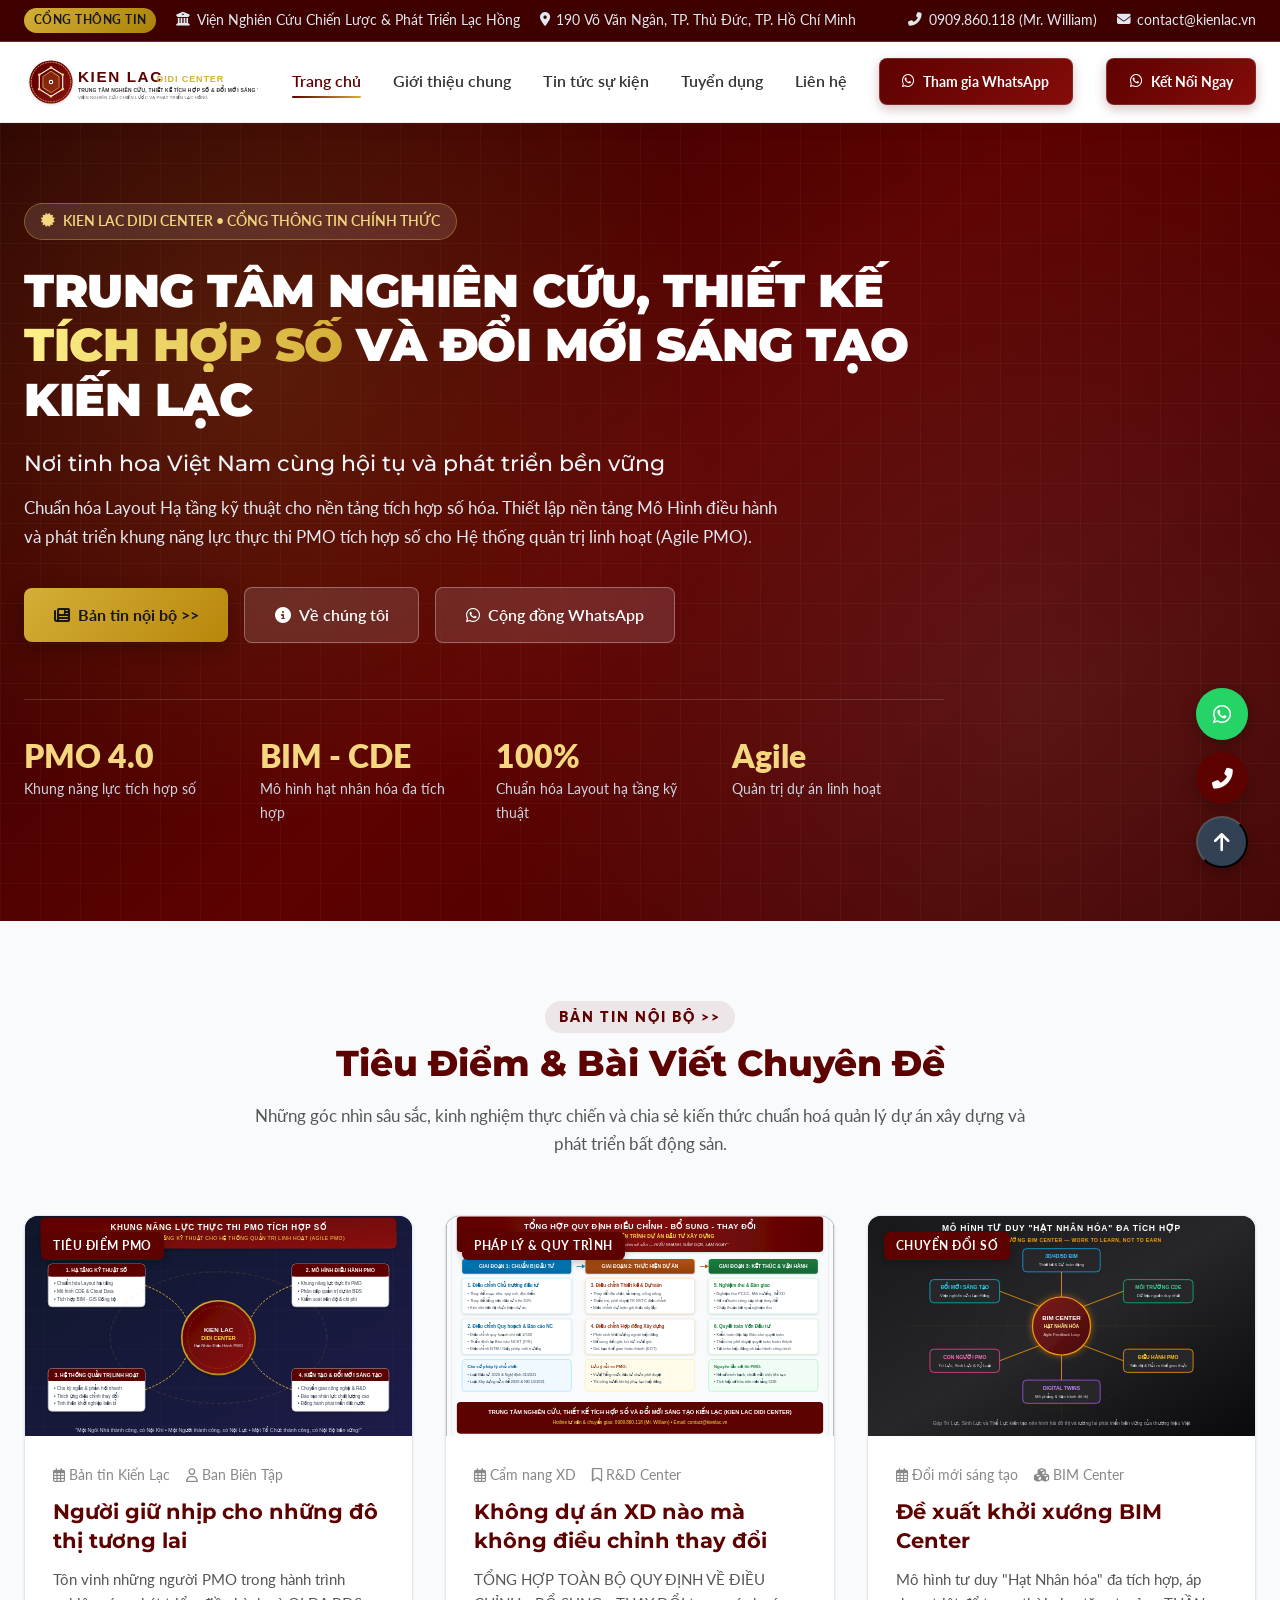
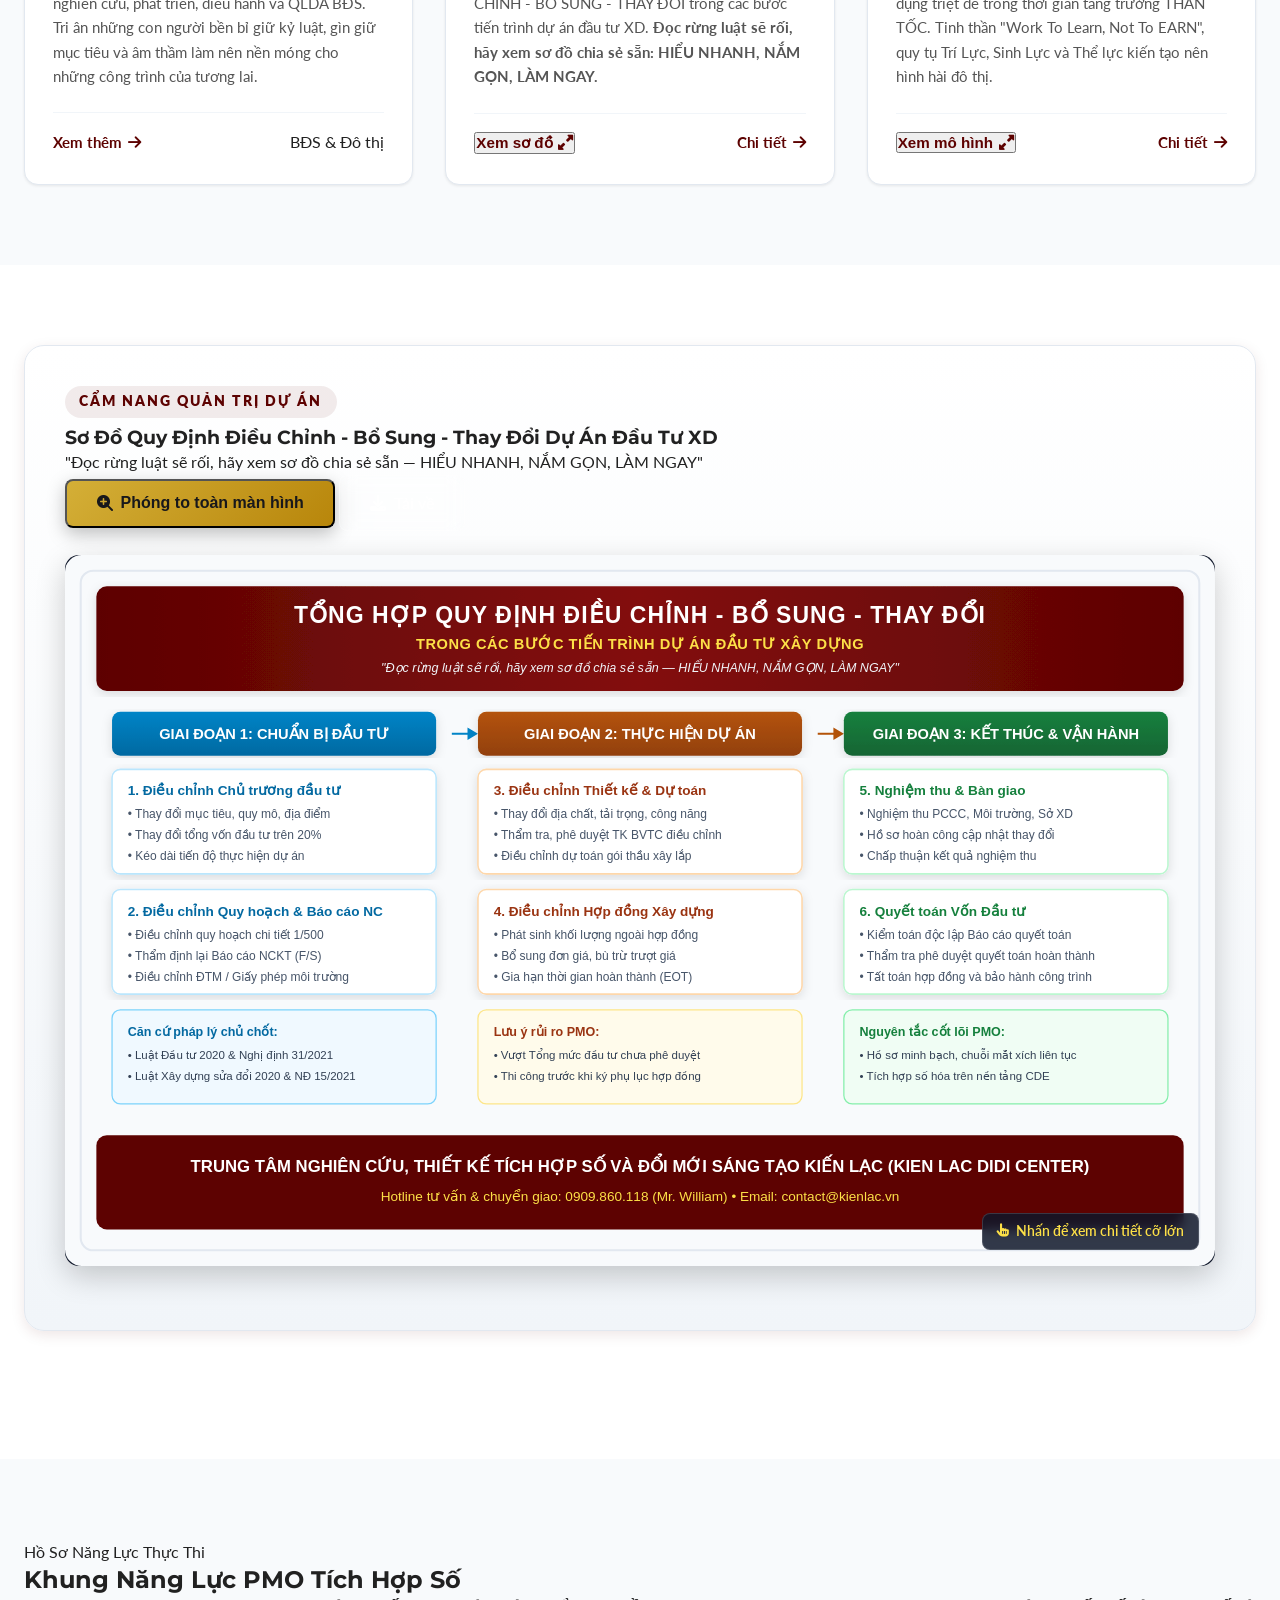
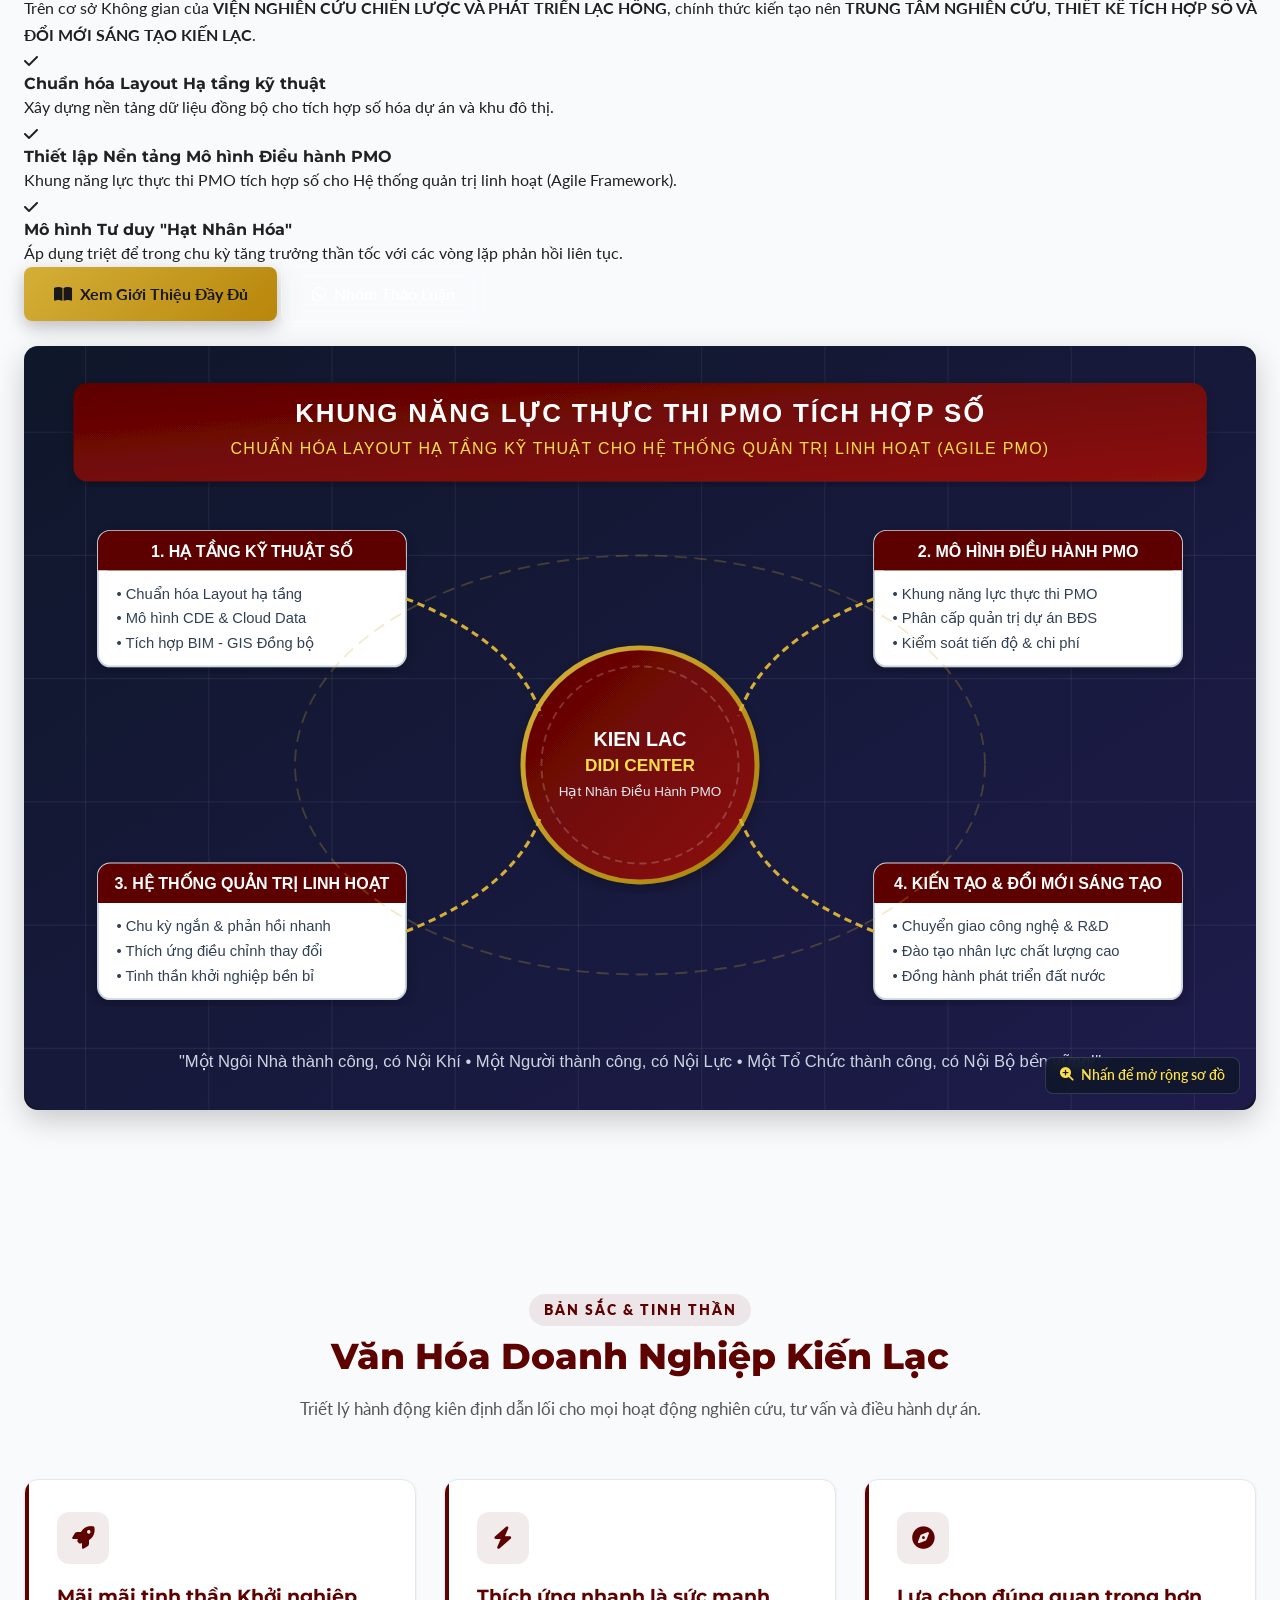
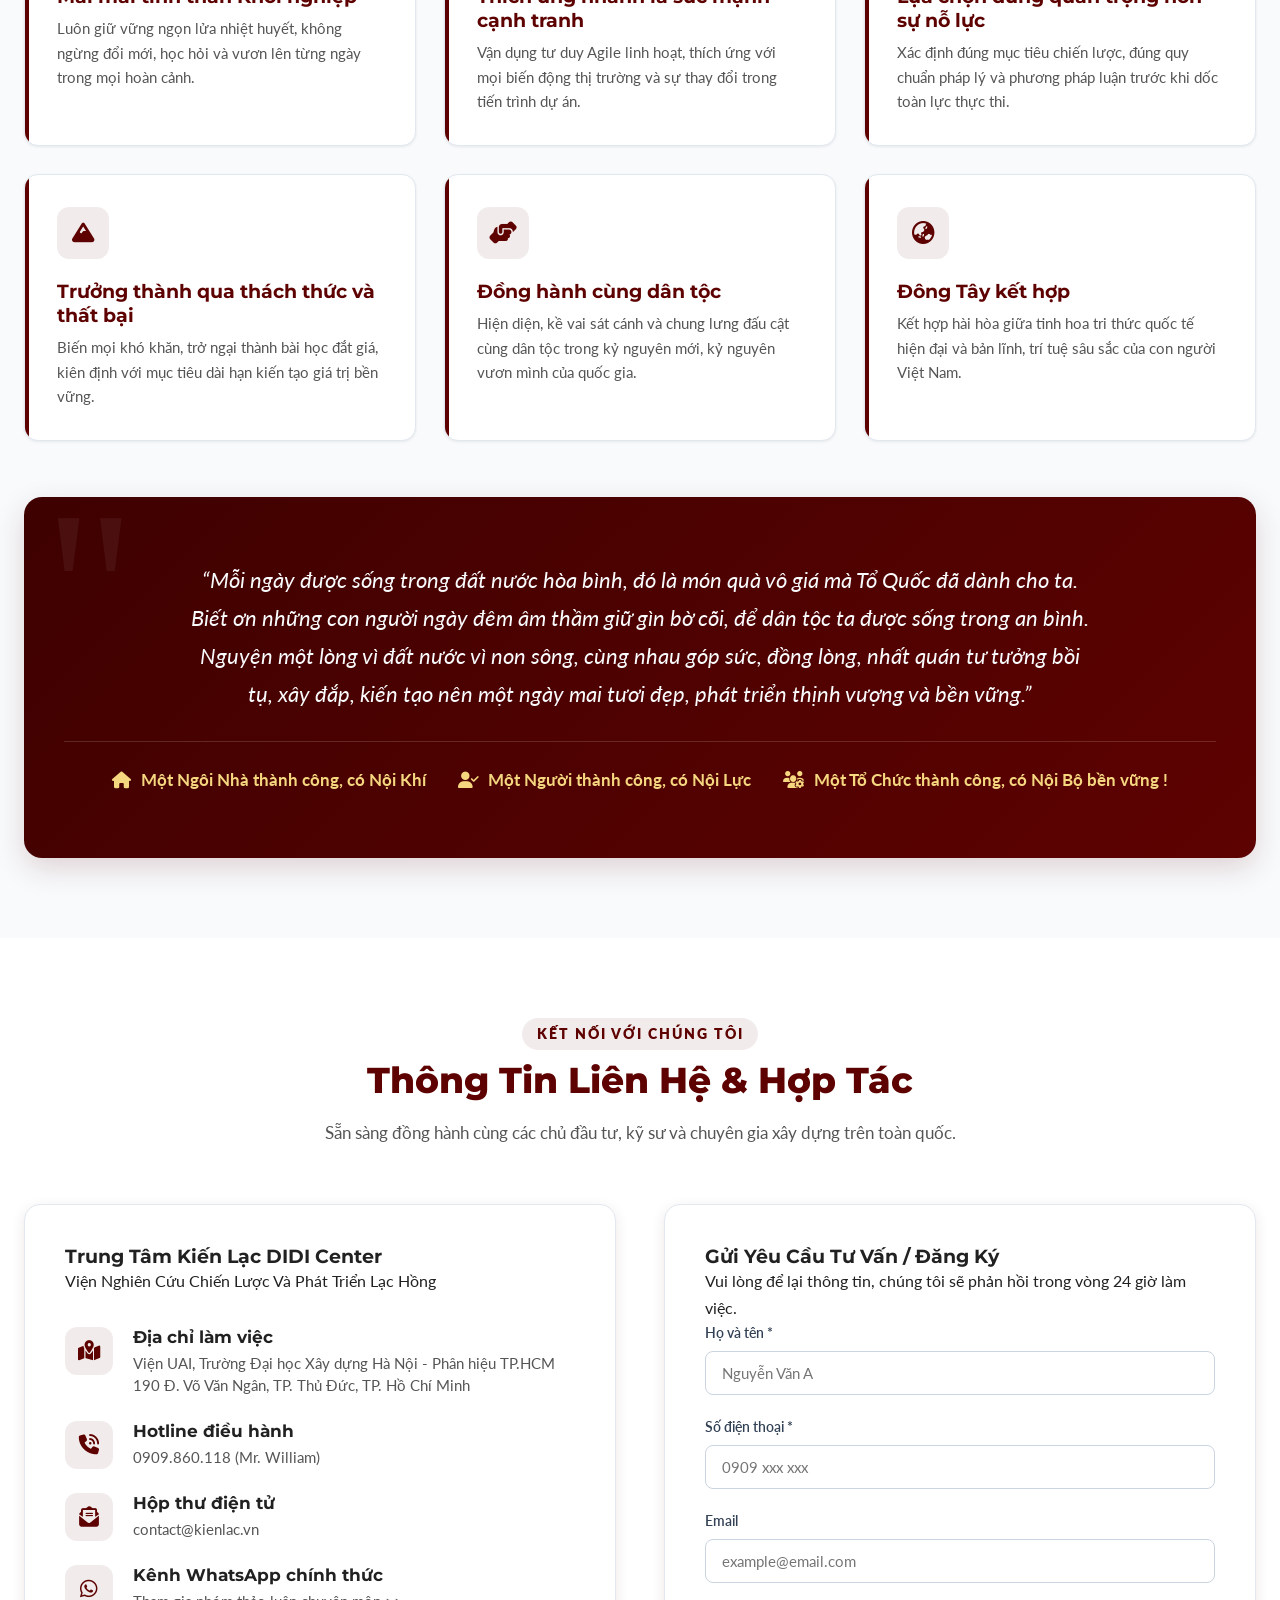
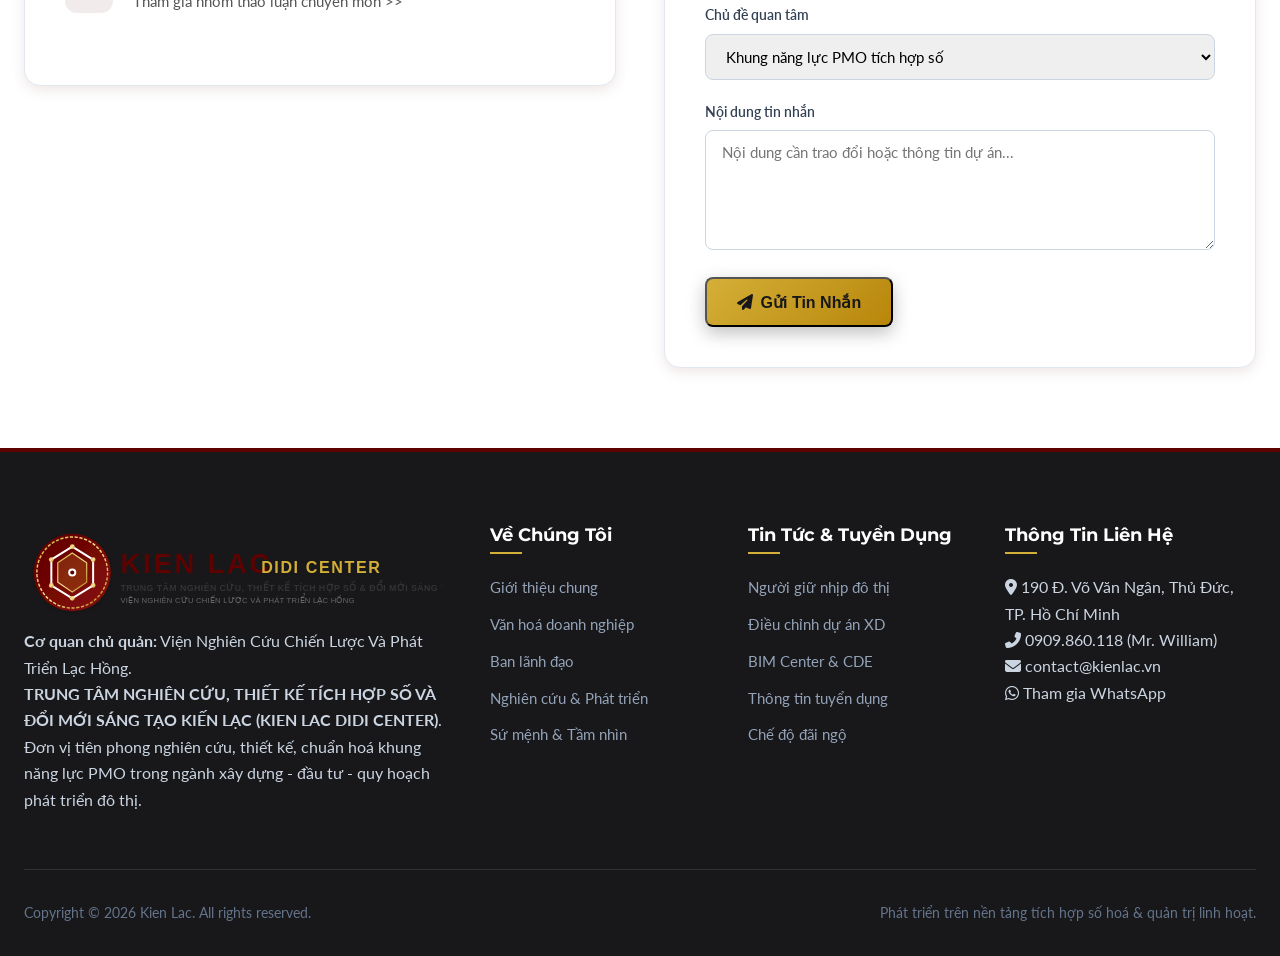
==== index.html @ 43e7f6af "1" ====
<!DOCTYPE html>
<html lang="vi">
<head>
  <meta charset="UTF-8">
  <meta name="viewport" content="width=device-width, initial-scale=1.0">
  <title>KIEN LAC DIDI CENTER | Trung Tâm Nghiên Cứu, Thiết Kế Tích Hợp Số và Đổi Mới Sáng Tạo Kiến Lạc</title>
  <meta name="description" content="Trung tâm nghiên cứu, thiết kế, chuẩn hoá khung năng lực PMO trong ngành xây dựng - đầu tư - quy hoạch phát triển đô thị. Viện nghiên cứu chiến lược và phát triển Lạc Hồng.">
  <meta name="keywords" content="Kiến Lạc, DIDI Center, Lạc Hồng, PMO, Tích hợp số, BIM Center, Quản lý dự án xây dựng, Bất động sản">
  <meta property="og:title" content="KIEN LAC DIDI CENTER - Nơi tinh hoa Việt Nam cùng hội tụ và phát triển bền vững">
  <meta property="og:description" content="Chuẩn hóa Layout Hạ tầng kỹ thuật cho nền tảng tích hợp số hóa - Thiết lập nền tảng Mô Hình điều hành và phát triển khung năng lực thực thi PMO tích hợp số cho Hệ thống quản trị linh hoạt">
  <meta property="og:type" content="website">
  <meta property="og:url" content="https://web.kienlac.vn/">

  <!-- Favicon -->
  <link rel="icon" type="image/svg+xml" href="assets/svg/logo.svg">

  <!-- Tailwind CSS & FontAwesome -->
  <script src="https://cdn.tailwindcss.com"></script>
  <link rel="stylesheet" href="https://cdnjs.cloudflare.com/ajax/libs/font-awesome/6.5.1/css/all.min.css">
  
  <!-- Custom Stylesheet -->
  <link rel="stylesheet" href="css/style.css">
</head>
<body>

  <!-- Top Announcement Bar -->
  <div class="top-bar">
    <div class="container top-bar-inner">
      <div class="top-bar-info">
        <span class="top-bar-badge">Cổng thông tin</span>
        <span class="top-bar-item">
          <i class="fas fa-university text-yellow-400"></i>
          Viện Nghiên Cứu Chiến Lược &amp; Phát Triển Lạc Hồng
        </span>
        <span class="top-bar-item hidden md:inline-flex">
          <i class="fas fa-map-marker-alt text-yellow-400"></i>
          190 Võ Văn Ngân, TP. Thủ Đức, TP. Hồ Chí Minh
        </span>
      </div>
      <div class="top-bar-info">
        <a href="tel:0909860118" class="top-bar-item font-semibold hover:text-yellow-300">
          <i class="fas fa-phone-alt text-yellow-400"></i>
          0909.860.118 (Mr. William)
        </a>
        <a href="mailto:contact@kienlac.vn" class="top-bar-item hover:text-yellow-300">
          <i class="fas fa-envelope text-yellow-400"></i>
          contact@kienlac.vn
        </a>
      </div>
    </div>
  </div>

  <!-- Header / Navigation -->
  <header class="site-header">
    <div class="container header-inner">
      <a href="index.html" class="site-brand">
        <img src="assets/svg/logo.svg" alt="Kiến Lạc DIDI Center Logo">
      </a>

      <!-- Desktop Nav -->
      <nav>
        <ul class="nav-menu" id="navMenu">
          <li><a href="index.html" class="nav-link active">Trang chủ</a></li>
          <li><a href="gioi-thieu.html" class="nav-link">Giới thiệu chung</a></li>
          <li><a href="tin-tuc.html" class="nav-link">Tin tức sự kiện</a></li>
          <li><a href="tuyen-dung.html" class="nav-link">Tuyển dụng</a></li>
          <li><a href="lien-he.html" class="nav-link">Liên hệ</a></li>
          <li class="md:hidden mt-4">
            <a href="https://chat.whatsapp.com/ERHY3osLlYR9xsZAFGWEO5" target="_blank" class="btn-contact w-full justify-center">
              <i class="fab fa-whatsapp text-lg"></i> Tham gia WhatsApp
            </a>
          </li>
        </ul>
      </nav>

      <div class="header-actions">
        <a href="https://chat.whatsapp.com/ERHY3osLlYR9xsZAFGWEO5" target="_blank" class="btn-contact">
          <i class="fab fa-whatsapp text-lg"></i> Kết Nối Ngay
        </a>
        <button class="mobile-toggle" id="mobileToggle" aria-label="Mở menu">
          <i class="fas fa-bars"></i>
        </button>
      </div>
    </div>
  </header>

  <!-- Hero Section -->
  <section class="hero-section">
    <div class="hero-pattern"></div>
    <div class="container">
      <div class="hero-content">
        <div class="hero-badge">
          <i class="fas fa-certificate text-yellow-400"></i>
          KIEN LAC DIDI CENTER • CỔNG THÔNG TIN CHÍNH THỨC
        </div>
        
        <h1 class="hero-title">
          TRUNG TÂM NGHIÊN CỨU, THIẾT KẾ <span>TÍCH HỢP SỐ</span> VÀ ĐỔI MỚI SÁNG TẠO KIẾN LẠC
        </h1>
        
        <h2 class="hero-subtitle">
          Nơi tinh hoa Việt Nam cùng hội tụ và phát triển bền vững
        </h2>

        <p class="hero-desc">
          Chuẩn hóa Layout Hạ tầng kỹ thuật cho nền tảng tích hợp số hóa. Thiết lập nền tảng Mô Hình điều hành và phát triển khung năng lực thực thi PMO tích hợp số cho Hệ thống quản trị linh hoạt (Agile PMO).
        </p>

        <div class="hero-actions">
          <a href="#ban-tin-noi-bo" class="btn-primary">
            <i class="fas fa-newspaper"></i> Bản tin nội bộ >>
          </a>
          <a href="gioi-thieu.html" class="btn-secondary">
            <i class="fas fa-info-circle"></i> Về chúng tôi
          </a>
          <a href="https://chat.whatsapp.com/ERHY3osLlYR9xsZAFGWEO5" target="_blank" class="btn-secondary bg-green-700 hover:bg-green-600 border-none">
            <i class="fab fa-whatsapp"></i> Cộng đồng WhatsApp
          </a>
        </div>

        <!-- Key Metrics -->
        <div class="hero-stats">
          <div class="stat-item">
            <span class="stat-number">PMO 4.0</span>
            <span class="stat-label">Khung năng lực tích hợp số</span>
          </div>
          <div class="stat-item">
            <span class="stat-number">BIM - CDE</span>
            <span class="stat-label">Mô hình hạt nhân hóa đa tích hợp</span>
          </div>
          <div class="stat-item">
            <span class="stat-number">100%</span>
            <span class="stat-label">Chuẩn hóa Layout hạ tầng kỹ thuật</span>
          </div>
          <div class="stat-item">
            <span class="stat-number">Agile</span>
            <span class="stat-label">Quản trị dự án linh hoạt</span>
          </div>
        </div>
      </div>
    </div>
  </section>

  <!-- Section: Bản tin nội bộ & Tiêu điểm -->
  <section class="section" id="ban-tin-noi-bo">
    <div class="container">
      <div class="section-header">
        <span class="section-badge">Bản tin nội bộ &gt;&gt;</span>
        <h2 class="section-title">Tiêu Điểm &amp; Bài Viết Chuyên Đề</h2>
        <p class="section-desc">
          Những góc nhìn sâu sắc, kinh nghiệm thực chiến và chia sẻ kiến thức chuẩn hoá quản lý dự án xây dựng và phát triển bất động sản.
        </p>
      </div>

      <div class="news-grid">
        <!-- Article 1: Người giữ nhịp -->
        <article class="news-card">
          <div class="news-card-media">
            <img src="assets/svg/pmo-diagram.svg" alt="Người giữ nhịp cho những đô thị tương lai">
            <span class="news-tag">Tiêu điểm PMO</span>
          </div>
          <div class="news-card-body">
            <div class="news-card-meta">
              <span><i class="far fa-calendar-alt mr-1"></i> Bản tin Kiến Lạc</span>
              <span><i class="far fa-user mr-1"></i> Ban Biên Tập</span>
            </div>
            <h3 class="news-card-title">
              <a href="tin-tuc.html#nguoi-giu-nhip">Người giữ nhịp cho những đô thị tương lai</a>
            </h3>
            <p class="news-card-text">
              Tôn vinh những người PMO trong hành trình nghiên cứu, phát triển, điều hành và QLDA BĐS. Tri ân những con người bền bỉ giữ kỷ luật, gìn giữ mục tiêu và âm thầm làm nên nền móng cho những công trình của tương lai.
            </p>
            <div class="news-card-footer">
              <a href="tin-tuc.html#nguoi-giu-nhip" class="card-link">
                Xem thêm <i class="fas fa-arrow-right"></i>
              </a>
              <span class="text-xs text-gray-500 font-medium">BĐS &amp; Đô thị</span>
            </div>
          </div>
        </article>

        <!-- Article 2: Không dự án XD nào mà không điều chỉnh thay đổi -->
        <article class="news-card">
          <div class="news-card-media">
            <img src="assets/svg/quy-trinh-dieu-chinh.svg" alt="Tổng hợp quy định về điều chỉnh dự án XD">
            <span class="news-tag bg-amber-700">Pháp lý &amp; Quy trình</span>
          </div>
          <div class="news-card-body">
            <div class="news-card-meta">
              <span><i class="far fa-calendar-alt mr-1"></i> Cẩm nang XD</span>
              <span><i class="far fa-bookmark mr-1"></i> R&amp;D Center</span>
            </div>
            <h3 class="news-card-title">
              <a href="tin-tuc.html#dieu-chinh-du-an">Không dự án XD nào mà không điều chỉnh thay đổi</a>
            </h3>
            <p class="news-card-text">
              TỔNG HỢP TOÀN BỘ QUY ĐỊNH VỀ ĐIỀU CHỈNH - BỔ SUNG - THAY ĐỔI trong các bước tiến trình dự án đầu tư XD. <strong>Đọc rừng luật sẽ rối, hãy xem sơ đồ chia sẻ sẵn: HIỂU NHANH, NẮM GỌN, LÀM NGAY.</strong>
            </p>
            <div class="news-card-footer">
              <button onclick="openModal('assets/svg/quy-trinh-dieu-chinh.svg', 'Sơ đồ Quy định Điều chỉnh - Bổ sung - Thay đổi Dự án XD')" class="card-link border-none bg-transparent cursor-pointer">
                Xem sơ đồ <i class="fas fa-expand-alt"></i>
              </button>
              <a href="tin-tuc.html#dieu-chinh-du-an" class="card-link">Chi tiết <i class="fas fa-arrow-right"></i></a>
            </div>
          </div>
        </article>

        <!-- Article 3: BIM Center & Agile -->
        <article class="news-card">
          <div class="news-card-media">
            <img src="assets/svg/bim-center.svg" alt="Đề xuất khởi xướng BIM Center">
            <span class="news-tag bg-blue-800">Chuyển đổi số</span>
          </div>
          <div class="news-card-body">
            <div class="news-card-meta">
              <span><i class="far fa-calendar-alt mr-1"></i> Đổi mới sáng tạo</span>
              <span><i class="fas fa-cubes mr-1"></i> BIM Center</span>
            </div>
            <h3 class="news-card-title">
              <a href="tin-tuc.html#bim-center">Đề xuất khởi xướng BIM Center</a>
            </h3>
            <p class="news-card-text">
              Mô hình tư duy "Hạt Nhân hóa" đa tích hợp, áp dụng triệt để trong thời gian tăng trưởng THẦN TỐC. Tinh thần "Work To Learn, Not To EARN", quy tụ Trí Lực, Sinh Lực và Thể lực kiến tạo nên hình hài đô thị.
            </p>
            <div class="news-card-footer">
              <button onclick="openModal('assets/svg/bim-center.svg', 'Mô hình tư duy Hạt Nhân Hóa - BIM Center')" class="card-link border-none bg-transparent cursor-pointer">
                Xem mô hình <i class="fas fa-expand-alt"></i>
              </button>
              <a href="tin-tuc.html#bim-center" class="card-link">Chi tiết <i class="fas fa-arrow-right"></i></a>
            </div>
          </div>
        </article>
      </div>
    </div>
  </section>

  <!-- Section: Sơ đồ Pháp lý & Quy trình Điều chỉnh Dự án (Spotlight) -->
  <section class="section section-alt">
    <div class="container">
      <div class="diagram-spotlight">
        <div class="flex flex-col md:flex-row justify-between items-start md:items-center gap-4 mb-6">
          <div>
            <span class="section-badge">Cẩm Nang Quản Trị Dự Án</span>
            <h3 class="text-2xl md:text-3xl font-extrabold text-[#5d0201]">
              Sơ Đồ Quy Định Điều Chỉnh - Bổ Sung - Thay Đổi Dự Án Đầu Tư XD
            </h3>
            <p class="text-gray-600 mt-1">
              "Đọc rừng luật sẽ rối, hãy xem sơ đồ chia sẻ sẵn — HIỂU NHANH, NẮM GỌN, LÀM NGAY"
            </p>
          </div>
          <div class="flex gap-3">
            <button onclick="openModal('assets/svg/quy-trinh-dieu-chinh.svg', 'Sơ đồ Quy định Điều chỉnh - Bổ sung - Thay đổi')" class="btn-primary text-sm py-2 px-4">
              <i class="fas fa-search-plus"></i> Phóng to toàn màn hình
            </button>
            <a href="assets/svg/quy-trinh-dieu-chinh.svg" download="So-Do-Dieu-Chinh-Du-An-Kien-Lac.svg" class="btn-secondary text-sm py-2 px-4 !text-gray-800 !bg-gray-200 hover:!bg-gray-300">
              <i class="fas fa-download"></i> Tải về
            </a>
          </div>
        </div>

        <!-- Interactive Diagram Box -->
        <div class="diagram-wrapper" onclick="openModal('assets/svg/quy-trinh-dieu-chinh.svg', 'Sơ đồ Quy định Điều chỉnh - Bổ sung - Thay đổi')">
          <img src="assets/svg/quy-trinh-dieu-chinh.svg" alt="Sơ đồ điều chỉnh dự án xây dựng">
          <div class="diagram-badge-overlay">
            <i class="fas fa-hand-pointer"></i> Nhấn để xem chi tiết cỡ lớn
          </div>
        </div>
      </div>
    </div>
  </section>

  <!-- Section: Khung Năng Lực PMO & Hồ Sơ Năng Lực -->
  <section class="section bg-slate-900 text-white relative">
    <div class="container">
      <div class="grid grid-cols-1 lg:grid-cols-12 gap-10 items-center">
        <div class="lg:col-span-5">
          <span class="inline-block text-yellow-400 font-bold text-xs uppercase tracking-widest bg-yellow-400/10 px-3 py-1 rounded-full mb-3">
            Hồ Sơ Năng Lực Thực Thi
          </span>
          <h2 class="text-3xl lg:text-4xl font-black text-white leading-tight mb-4">
            Khung Năng Lực PMO Tích Hợp Số
          </h2>
          <p class="text-slate-300 mb-6 text-base leading-relaxed">
            Trên cơ sở Không gian của <strong>VIỆN NGHIÊN CỨU CHIẾN LƯỢC VÀ PHÁT TRIỂN LẠC HỒNG</strong>, chính thức kiến tạo nên <strong>TRUNG TÂM NGHIÊN CỨU, THIẾT KẾ TÍCH HỢP SỐ VÀ ĐỔI MỚI SÁNG TẠO KIẾN LẠC</strong>.
          </p>

          <div class="space-y-4 mb-8">
            <div class="flex items-start gap-3">
              <div class="w-8 h-8 rounded bg-yellow-500/20 text-yellow-400 flex items-center justify-center flex-shrink-0 mt-1">
                <i class="fas fa-check"></i>
              </div>
              <div>
                <h4 class="font-bold text-white text-base">Chuẩn hóa Layout Hạ tầng kỹ thuật</h4>
                <p class="text-slate-400 text-sm">Xây dựng nền tảng dữ liệu đồng bộ cho tích hợp số hóa dự án và khu đô thị.</p>
              </div>
            </div>

            <div class="flex items-start gap-3">
              <div class="w-8 h-8 rounded bg-yellow-500/20 text-yellow-400 flex items-center justify-center flex-shrink-0 mt-1">
                <i class="fas fa-check"></i>
              </div>
              <div>
                <h4 class="font-bold text-white text-base">Thiết lập Nền tảng Mô hình Điều hành PMO</h4>
                <p class="text-slate-400 text-sm">Khung năng lực thực thi PMO tích hợp số cho Hệ thống quản trị linh hoạt (Agile Framework).</p>
              </div>
            </div>

            <div class="flex items-start gap-3">
              <div class="w-8 h-8 rounded bg-yellow-500/20 text-yellow-400 flex items-center justify-center flex-shrink-0 mt-1">
                <i class="fas fa-check"></i>
              </div>
              <div>
                <h4 class="font-bold text-white text-base">Mô hình Tư duy "Hạt Nhân Hóa"</h4>
                <p class="text-slate-400 text-sm">Áp dụng triệt để trong chu kỳ tăng trưởng thần tốc với các vòng lặp phản hồi liên tục.</p>
              </div>
            </div>
          </div>

          <div class="flex flex-wrap gap-4">
            <a href="gioi-thieu.html" class="btn-primary">
              <i class="fas fa-book-open"></i> Xem Giới Thiệu Đầy Đủ
            </a>
            <a href="https://chat.whatsapp.com/ERHY3osLlYR9xsZAFGWEO5" target="_blank" class="btn-secondary !text-white !border-slate-600 hover:!bg-slate-800">
              <i class="fab fa-whatsapp"></i> Nhóm Thảo Luận
            </a>
          </div>
        </div>

        <div class="lg:col-span-7">
          <div class="diagram-wrapper border border-slate-700" onclick="openModal('assets/svg/pmo-diagram.svg', 'Khung Năng Lực PMO Tích Hợp Số')">
            <img src="assets/svg/pmo-diagram.svg" alt="Khung năng lực PMO tích hợp số">
            <div class="diagram-badge-overlay">
              <i class="fas fa-search-plus"></i> Nhấn để mở rộng sơ đồ
            </div>
          </div>
        </div>
      </div>
    </div>
  </section>

  <!-- Section: Văn Hóa Doanh Nghiệp & 6 Giá Trị Cốt Lõi -->
  <section class="section">
    <div class="container">
      <div class="section-header">
        <span class="section-badge">Bản Sắc &amp; Tinh Thần</span>
        <h2 class="section-title">Văn Hóa Doanh Nghiệp Kiến Lạc</h2>
        <p class="section-desc">
          Triết lý hành động kiên định dẫn lối cho mọi hoạt động nghiên cứu, tư vấn và điều hành dự án.
        </p>
      </div>

      <div class="values-grid">
        <div class="value-card">
          <div class="value-icon"><i class="fas fa-rocket"></i></div>
          <h3 class="value-title">Mãi mãi tinh thần Khởi nghiệp</h3>
          <p class="value-desc">Luôn giữ vững ngọn lửa nhiệt huyết, không ngừng đổi mới, học hỏi và vươn lên từng ngày trong mọi hoàn cảnh.</p>
        </div>

        <div class="value-card">
          <div class="value-icon"><i class="fas fa-bolt"></i></div>
          <h3 class="value-title">Thích ứng nhanh là sức mạnh cạnh tranh</h3>
          <p class="value-desc">Vận dụng tư duy Agile linh hoạt, thích ứng với mọi biến động thị trường và sự thay đổi trong tiến trình dự án.</p>
        </div>

        <div class="value-card">
          <div class="value-icon"><i class="fas fa-compass"></i></div>
          <h3 class="value-title">Lựa chọn đúng quan trọng hơn sự nỗ lực</h3>
          <p class="value-desc">Xác định đúng mục tiêu chiến lược, đúng quy chuẩn pháp lý và phương pháp luận trước khi dốc toàn lực thực thi.</p>
        </div>

        <div class="value-card">
          <div class="value-icon"><i class="fas fa-mountain"></i></div>
          <h3 class="value-title">Trưởng thành qua thách thức và thất bại</h3>
          <p class="value-desc">Biến mọi khó khăn, trở ngại thành bài học đắt giá, kiên định với mục tiêu dài hạn kiến tạo giá trị bền vững.</p>
        </div>

        <div class="value-card">
          <div class="value-icon"><i class="fas fa-hands-helping"></i></div>
          <h3 class="value-title">Đồng hành cùng dân tộc</h3>
          <p class="value-desc">Hiện diện, kề vai sát cánh và chung lưng đấu cật cùng dân tộc trong kỷ nguyên mới, kỷ nguyên vươn mình của quốc gia.</p>
        </div>

        <div class="value-card">
          <div class="value-icon"><i class="fas fa-globe-asia"></i></div>
          <h3 class="value-title">Đông Tây kết hợp</h3>
          <p class="value-desc">Kết hợp hài hòa giữa tinh hoa tri thức quốc tế hiện đại và bản lĩnh, trí tuệ sâu sắc của con người Việt Nam.</p>
        </div>
      </div>

      <!-- Philosophy Proverb Banner -->
      <div class="philosophy-banner">
        <p class="philosophy-quote">
          “Mỗi ngày được sống trong đất nước hòa bình, đó là món quà vô giá mà Tổ Quốc đã dành cho ta. Biết ơn những con người ngày đêm âm thầm giữ gìn bờ cõi, để dân tộc ta được sống trong an bình. Nguyện một lòng vì đất nước vì non sông, cùng nhau góp sức, đồng lòng, nhất quán tư tưởng bồi tụ, xây đắp, kiến tạo nên một ngày mai tươi đẹp, phát triển thịnh vượng và bền vững.”
        </p>

        <div class="philosophy-pillars">
          <div class="pillar-item">
            <i class="fas fa-home"></i> Một Ngôi Nhà thành công, có Nội Khí
          </div>
          <div class="pillar-item">
            <i class="fas fa-user-check"></i> Một Người thành công, có Nội Lực
          </div>
          <div class="pillar-item">
            <i class="fas fa-users-cog"></i> Một Tổ Chức thành công, có Nội Bộ bền vững !
          </div>
        </div>
      </div>
    </div>
  </section>

  <!-- Section: Liên Hệ Nhanh -->
  <section class="section section-alt" id="lien-he-nhanh">
    <div class="container">
      <div class="section-header">
        <span class="section-badge">Kết Nối Với Chúng Tôi</span>
        <h2 class="section-title">Thông Tin Liên Hệ &amp; Hợp Tác</h2>
        <p class="section-desc">
          Sẵn sàng đồng hành cùng các chủ đầu tư, kỹ sư và chuyên gia xây dựng trên toàn quốc.
        </p>
      </div>

      <div class="contact-layout">
        <div class="contact-card">
          <h3 class="text-2xl font-bold text-[#5d0201] mb-2">Trung Tâm Kiến Lạc DIDI Center</h3>
          <p class="text-gray-600 mb-6">Viện Nghiên Cứu Chiến Lược Và Phát Triển Lạc Hồng</p>

          <div class="contact-info-list">
            <div class="contact-info-item">
              <div class="contact-info-icon"><i class="fas fa-map-marked-alt"></i></div>
              <div class="contact-info-content">
                <h4>Địa chỉ làm việc</h4>
                <p>Viện UAI, Trường Đại học Xây dựng Hà Nội - Phân hiệu TP.HCM<br>190 Đ. Võ Văn Ngân, TP. Thủ Đức, TP. Hồ Chí Minh</p>
              </div>
            </div>

            <div class="contact-info-item">
              <div class="contact-info-icon"><i class="fas fa-phone-volume"></i></div>
              <div class="contact-info-content">
                <h4>Hotline điều hành</h4>
                <p><a href="tel:0909860118" class="text-[#5d0201] font-bold text-lg hover:underline">0909.860.118</a> (Mr. William)</p>
              </div>
            </div>

            <div class="contact-info-item">
              <div class="contact-info-icon"><i class="fas fa-envelope-open-text"></i></div>
              <div class="contact-info-content">
                <h4>Hộp thư điện tử</h4>
                <p><a href="mailto:contact@kienlac.vn" class="text-[#5d0201] font-bold hover:underline">contact@kienlac.vn</a></p>
              </div>
            </div>

            <div class="contact-info-item">
              <div class="contact-info-icon bg-green-100 text-green-700"><i class="fab fa-whatsapp"></i></div>
              <div class="contact-info-content">
                <h4>Kênh WhatsApp chính thức</h4>
                <p><a href="https://chat.whatsapp.com/ERHY3osLlYR9xsZAFGWEO5" target="_blank" class="text-green-700 font-bold hover:underline">Tham gia nhóm thảo luận chuyên môn &gt;&gt;</a></p>
              </div>
            </div>
          </div>
        </div>

        <!-- Quick Form -->
        <div class="contact-card">
          <h3 class="text-2xl font-bold text-[#5d0201] mb-2">Gửi Yêu Cầu Tư Vấn / Đăng Ký</h3>
          <p class="text-gray-600 mb-6">Vui lòng để lại thông tin, chúng tôi sẽ phản hồi trong vòng 24 giờ làm việc.</p>

          <form id="contactForm">
            <div class="form-group">
              <label class="form-label">Họ và tên *</label>
              <input type="text" class="form-control" placeholder="Nguyễn Văn A" required>
            </div>

            <div class="grid grid-cols-1 md:grid-cols-2 gap-4">
              <div class="form-group">
                <label class="form-label">Số điện thoại *</label>
                <input type="tel" class="form-control" placeholder="0909 xxx xxx" required>
              </div>
              <div class="form-group">
                <label class="form-label">Email</label>
                <input type="email" class="form-control" placeholder="example@email.com">
              </div>
            </div>

            <div class="form-group">
              <label class="form-label">Chủ đề quan tâm</label>
              <select class="form-control">
                <option value="pmo">Khung năng lực PMO tích hợp số</option>
                <option value="bim">Đề xuất chuyển giao BIM Center</option>
                <option value="law">Tư vấn điều chỉnh dự án xây dựng</option>
                <option value="career">Ứng tuyển nhân sự</option>
                <option value="other">Yêu cầu hợp tác khác</option>
              </select>
            </div>

            <div class="form-group">
              <label class="form-label">Nội dung tin nhắn</label>
              <textarea class="form-control" placeholder="Nội dung cần trao đổi hoặc thông tin dự án..."></textarea>
            </div>

            <button type="submit" class="btn-primary w-full justify-center !py-3">
              <i class="fas fa-paper-plane mr-2"></i> Gửi Tin Nhắn
            </button>
          </form>
        </div>
      </div>
    </div>
  </section>

  <!-- Footer -->
  <footer class="site-footer">
    <div class="container">
      <div class="footer-grid">
        <div class="footer-col">
          <div class="flex items-center gap-3 mb-4">
            <img src="assets/svg/logo.svg" alt="Kiến Lạc Logo" class="h-12 w-auto bg-white p-1 rounded">
          </div>
          <p class="text-slate-300 text-sm mb-4 leading-relaxed">
            <strong>Cơ quan chủ quản:</strong> Viện Nghiên Cứu Chiến Lược Và Phát Triển Lạc Hồng.<br>
            <strong>TRUNG TÂM NGHIÊN CỨU, THIẾT KẾ TÍCH HỢP SỐ VÀ ĐỔI MỚI SÁNG TẠO KIẾN LẠC (KIEN LAC DIDI CENTER)</strong>.
          </p>
          <p class="text-slate-400 text-xs leading-relaxed">
            Đơn vị tiên phong nghiên cứu, thiết kế, chuẩn hoá khung năng lực PMO trong ngành xây dựng - đầu tư - quy hoạch phát triển đô thị.
          </p>
        </div>

        <div class="footer-col">
          <h4>Về Chúng Tôi</h4>
          <ul class="footer-links">
            <li><a href="gioi-thieu.html">Giới thiệu chung</a></li>
            <li><a href="gioi-thieu.html#van-hoa">Văn hoá doanh nghiệp</a></li>
            <li><a href="gioi-thieu.html#ban-lanh-dao">Ban lãnh đạo</a></li>
            <li><a href="gioi-thieu.html#nghien-cuu">Nghiên cứu &amp; Phát triển</a></li>
            <li><a href="gioi-thieu.html#su-menh">Sứ mệnh &amp; Tầm nhìn</a></li>
          </ul>
        </div>

        <div class="footer-col">
          <h4>Tin Tức &amp; Tuyển Dụng</h4>
          <ul class="footer-links">
            <li><a href="tin-tuc.html#nguoi-giu-nhip">Người giữ nhịp đô thị</a></li>
            <li><a href="tin-tuc.html#dieu-chinh-du-an">Điều chỉnh dự án XD</a></li>
            <li><a href="tin-tuc.html#bim-center">BIM Center &amp; CDE</a></li>
            <li><a href="tuyen-dung.html">Thông tin tuyển dụng</a></li>
            <li><a href="tuyen-dung.html#che-do">Chế độ đãi ngộ</a></li>
          </ul>
        </div>

        <div class="footer-col">
          <h4>Thông Tin Liên Hệ</h4>
          <p class="text-slate-300 text-sm mb-2">
            <i class="fas fa-map-marker-alt text-yellow-400 mr-2"></i>
            190 Đ. Võ Văn Ngân, Thủ Đức, TP. Hồ Chí Minh
          </p>
          <p class="text-slate-300 text-sm mb-2">
            <i class="fas fa-phone-alt text-yellow-400 mr-2"></i>
            <a href="tel:0909860118" class="hover:text-yellow-400">0909.860.118 (Mr. William)</a>
          </p>
          <p class="text-slate-300 text-sm mb-4">
            <i class="fas fa-envelope text-yellow-400 mr-2"></i>
            <a href="mailto:contact@kienlac.vn" class="hover:text-yellow-400">contact@kienlac.vn</a>
          </p>
          <a href="https://chat.whatsapp.com/ERHY3osLlYR9xsZAFGWEO5" target="_blank" class="inline-flex items-center gap-2 text-xs font-bold text-white bg-green-600 hover:bg-green-700 py-2 px-3 rounded">
            <i class="fab fa-whatsapp text-sm"></i> Tham gia WhatsApp
          </a>
        </div>
      </div>

      <div class="footer-bottom">
        <p>Copyright &copy; 2026 Kien Lac. All rights reserved.</p>
        <p>Phát triển trên nền tảng tích hợp số hoá &amp; quản trị linh hoạt.</p>
      </div>
    </div>
  </footer>

  <!-- Floating Action Buttons -->
  <div class="floating-actions">
    <a href="https://chat.whatsapp.com/ERHY3osLlYR9xsZAFGWEO5" target="_blank" class="float-btn float-whatsapp" title="Tham gia WhatsApp">
      <i class="fab fa-whatsapp"></i>
    </a>
    <a href="tel:0909860118" class="float-btn float-phone" title="Gọi Hotline: 0909.860.118">
      <i class="fas fa-phone-alt"></i>
    </a>
    <button id="backToTop" class="float-btn float-top" title="Lên đầu trang">
      <i class="fas fa-arrow-up"></i>
    </button>
  </div>

  <!-- Modal Diagram Viewer -->
  <div class="modal" id="diagramModal">
    <div class="modal-content">
      <div class="modal-header">
        <h3 class="modal-title" id="modalTitle">Sơ đồ chi tiết</h3>
        <button class="modal-close" id="modalClose">&times;</button>
      </div>
      <div class="modal-body">
        <img id="modalImage" src="" alt="Chi tiết sơ đồ" class="w-full h-auto rounded">
      </div>
    </div>
  </div>

  <script src="js/main.js"></script>
</body>
</html>
---- css/style.css ----
/* 
  KIEN LAC DIDI CENTER - Main Stylesheet
  Theme: Imperial Deep Red (#5d0201), Warm Gold (#d4af37), Sleek Dark (#18181b), Pearl White (#f8fafc)
*/

@import url('https://fonts.googleapis.com/css2?family=Lato:ital,wght@0,300;0,400;0,700;0,900;1,300;1,400;1,700&family=Montserrat:wght@400;500;600;700;800;900&family=Roboto:ital,wght@0,300;0,400;0,500;0,700;1,400&display=swap');

:root {
  --primary: #5d0201;
  --primary-light: #7e0c0b;
  --primary-dark: #3e0100;
  --primary-subtle: #fbf2f2;
  --gold: #d4af37;
  --gold-light: #f5d77f;
  --gold-dark: #997300;
  --dark: #18181b;
  --dark-surface: #27272a;
  --text-main: #212121;
  --text-muted: #555555;
  --bg-light: #f8fafc;
  --border-color: #e2e8f0;
  --transition: all 0.25s cubic-bezier(0.4, 0, 0.2, 1);
  --shadow-sm: 0 1px 3px rgba(0, 0, 0, 0.08);
  --shadow-md: 0 4px 14px rgba(93, 2, 1, 0.1);
  --shadow-lg: 0 10px 30px rgba(93, 2, 1, 0.16);
  --shadow-xl: 0 20px 45px rgba(0, 0, 0, 0.22);
}

* {
  margin: 0;
  padding: 0;
  box-sizing: border-box;
}

html {
  scroll-behavior: smooth;
  font-family: 'Lato', 'Roboto', -apple-system, BlinkMacSystemFont, 'Segoe UI', sans-serif;
  color: var(--text-main);
  background-color: var(--bg-light);
}

body {
  line-height: 1.65;
  overflow-x: hidden;
}

/* Typography Enhancements */
h1, h2, h3, h4, h5, h6 {
  font-family: 'Montserrat', 'Lato', sans-serif;
  color: var(--text-main);
  font-weight: 700;
  line-height: 1.25;
}

a {
  color: inherit;
  text-decoration: none;
  transition: var(--transition);
}

/* Container */
.container {
  width: 100%;
  max-width: 1280px;
  margin-left: auto;
  margin-right: auto;
  padding-left: 1.5rem;
  padding-right: 1.5rem;
}

/* Top Announcement Bar */
.top-bar {
  background-color: var(--primary-dark);
  color: #f1f5f9;
  font-size: 0.85rem;
  padding: 0.5rem 0;
  border-bottom: 1px solid rgba(212, 175, 55, 0.3);
}

.top-bar-inner {
  display: flex;
  justify-content: space-between;
  align-items: center;
  flex-wrap: wrap;
  gap: 0.75rem;
}

.top-bar-info {
  display: flex;
  align-items: center;
  gap: 1.25rem;
  flex-wrap: wrap;
}

.top-bar-item {
  display: inline-flex;
  align-items: center;
  gap: 0.4rem;
  color: #e2e8f0;
}

.top-bar-item a:hover {
  color: var(--gold-light);
}

.top-bar-badge {
  background: linear-gradient(135deg, var(--gold) 0%, #aa820a 100%);
  color: #18181b;
  font-weight: 700;
  padding: 0.15rem 0.6rem;
  border-radius: 9999px;
  font-size: 0.75rem;
  text-transform: uppercase;
  letter-spacing: 0.5px;
}

/* Header & Navbar */
.site-header {
  position: sticky;
  top: 0;
  z-index: 1000;
  background: rgba(255, 255, 255, 0.96);
  backdrop-filter: blur(12px);
  -webkit-backdrop-filter: blur(12px);
  border-bottom: 1px solid rgba(0, 0, 0, 0.08);
  box-shadow: 0 4px 20px rgba(0, 0, 0, 0.04);
  transition: var(--transition);
}

.site-header.scrolled {
  box-shadow: 0 8px 24px rgba(93, 2, 1, 0.12);
  background: rgba(255, 255, 255, 0.98);
}

.header-inner {
  display: flex;
  justify-content: space-between;
  align-items: center;
  height: 80px;
}

.site-brand {
  display: flex;
  align-items: center;
  gap: 0.75rem;
  text-decoration: none;
}

.site-brand img {
  height: 54px;
  width: auto;
  transition: var(--transition);
}

.site-brand:hover img {
  transform: scale(1.02);
}

.nav-menu {
  display: flex;
  align-items: center;
  gap: 2rem;
  list-style: none;
}

.nav-link {
  font-weight: 600;
  font-size: 1rem;
  color: #333333;
  position: relative;
  padding: 0.5rem 0;
  transition: var(--transition);
}

.nav-link:hover,
.nav-link.active {
  color: var(--primary);
}

.nav-link::after {
  content: '';
  position: absolute;
  bottom: 0;
  left: 0;
  width: 0;
  height: 2.5px;
  background: linear-gradient(90deg, var(--primary) 0%, var(--gold) 100%);
  transition: width 0.3s ease;
  border-radius: 2px;
}

.nav-link:hover::after,
.nav-link.active::after {
  width: 100%;
}

.header-actions {
  display: flex;
  align-items: center;
  gap: 1rem;
}

.btn-contact {
  background: linear-gradient(135deg, var(--primary) 0%, #850c0a 100%);
  color: #ffffff !important;
  font-weight: 700;
  font-size: 0.9rem;
  padding: 0.65rem 1.4rem;
  border-radius: 8px;
  box-shadow: 0 4px 12px rgba(93, 2, 1, 0.25);
  display: inline-flex;
  align-items: center;
  gap: 0.5rem;
  transition: var(--transition);
  border: 1px solid rgba(255, 255, 255, 0.15);
}

.btn-contact:hover {
  background: linear-gradient(135deg, #7c0402 0%, #a4100e 100%);
  transform: translateY(-2px);
  box-shadow: 0 6px 18px rgba(93, 2, 1, 0.35);
  color: #ffffff;
}

/* Mobile Toggle */
.mobile-toggle {
  display: none;
  background: transparent;
  border: none;
  font-size: 1.5rem;
  color: var(--primary);
  cursor: pointer;
  padding: 0.5rem;
}

/* Hero Section */
.hero-section {
  position: relative;
  background: linear-gradient(135deg, #2b0201 0%, #5d0201 50%, #400100 100%);
  color: #ffffff;
  padding: 5rem 0 6rem;
  overflow: hidden;
}

.hero-pattern {
  position: absolute;
  top: 0;
  left: 0;
  right: 0;
  bottom: 0;
  background-image: 
    radial-gradient(circle at 20% 30%, rgba(212, 175, 55, 0.15) 0%, transparent 40%),
    radial-gradient(circle at 80% 70%, rgba(255, 255, 255, 0.08) 0%, transparent 50%),
    linear-gradient(rgba(255, 255, 255, 0.03) 1px, transparent 1px),
    linear-gradient(90deg, rgba(255, 255, 255, 0.03) 1px, transparent 1px);
  background-size: 100% 100%, 100% 100%, 40px 40px, 40px 40px;
  pointer-events: none;
}

.hero-content {
  position: relative;
  z-index: 10;
  max-width: 920px;
}

.hero-badge {
  display: inline-flex;
  align-items: center;
  gap: 0.5rem;
  background: rgba(255, 255, 255, 0.12);
  border: 1px solid rgba(212, 175, 55, 0.4);
  padding: 0.4rem 1rem;
  border-radius: 50px;
  font-size: 0.85rem;
  font-weight: 600;
  color: var(--gold-light);
  margin-bottom: 1.5rem;
  backdrop-filter: blur(8px);
}

.hero-title {
  font-size: 2.85rem;
  font-weight: 900;
  color: #ffffff;
  line-height: 1.2;
  margin-bottom: 1.25rem;
  letter-spacing: -0.5px;
}

.hero-title span {
  color: var(--gold-light);
  background: linear-gradient(90deg, #fef08a, #d4af37);
  -webkit-background-clip: text;
  -webkit-text-fill-color: transparent;
}

.hero-subtitle {
  font-size: 1.35rem;
  font-weight: 500;
  color: #f1f5f9;
  margin-bottom: 1rem;
  line-height: 1.4;
}

.hero-desc {
  font-size: 1.05rem;
  color: #e2e8f0;
  margin-bottom: 2.25rem;
  max-width: 760px;
  line-height: 1.7;
}

.hero-actions {
  display: flex;
  gap: 1rem;
  flex-wrap: wrap;
  align-items: center;
}

.btn-primary {
  background: linear-gradient(135deg, var(--gold) 0%, #b8860b 100%);
  color: #18181b !important;
  font-weight: 700;
  font-size: 1rem;
  padding: 0.85rem 1.85rem;
  border-radius: 8px;
  box-shadow: 0 6px 18px rgba(0, 0, 0, 0.25);
  display: inline-flex;
  align-items: center;
  gap: 0.5rem;
  transition: var(--transition);
}

.btn-primary:hover {
  background: linear-gradient(135deg, #ffd700 0%, #d4af37 100%);
  transform: translateY(-2px);
  box-shadow: 0 10px 24px rgba(212, 175, 55, 0.35);
}

.btn-secondary {
  background: rgba(255, 255, 255, 0.12);
  color: #ffffff !important;
  border: 1px solid rgba(255, 255, 255, 0.3);
  font-weight: 600;
  font-size: 1rem;
  padding: 0.85rem 1.85rem;
  border-radius: 8px;
  backdrop-filter: blur(8px);
  display: inline-flex;
  align-items: center;
  gap: 0.5rem;
  transition: var(--transition);
}

.btn-secondary:hover {
  background: rgba(255, 255, 255, 0.22);
  border-color: #ffffff;
  transform: translateY(-2px);
}

/* Hero Stats Bar */
.hero-stats {
  display: grid;
  grid-template-columns: repeat(auto-fit, minmax(200px, 1fr));
  gap: 1.5rem;
  margin-top: 3.5rem;
  padding-top: 2.5rem;
  border-top: 1px solid rgba(255, 255, 255, 0.15);
}

.stat-item {
  display: flex;
  flex-direction: column;
}

.stat-number {
  font-size: 2rem;
  font-weight: 800;
  color: var(--gold-light);
  line-height: 1;
  margin-bottom: 0.35rem;
}

.stat-label {
  font-size: 0.9rem;
  color: #cbd5e1;
  font-weight: 400;
}

/* Sections Global */
.section {
  padding: 5rem 0;
}

.section-alt {
  background-color: #ffffff;
}

.section-header {
  text-align: center;
  max-width: 800px;
  margin: 0 auto 3.5rem;
}

.section-badge {
  display: inline-block;
  color: var(--primary);
  font-weight: 800;
  font-size: 0.85rem;
  text-transform: uppercase;
  letter-spacing: 2px;
  margin-bottom: 0.5rem;
  background: rgba(93, 2, 1, 0.08);
  padding: 0.3rem 0.9rem;
  border-radius: 30px;
}

.section-title {
  font-size: 2.25rem;
  color: var(--primary);
  font-weight: 800;
  margin-bottom: 1rem;
}

.section-desc {
  font-size: 1.05rem;
  color: var(--text-muted);
  line-height: 1.7;
}

/* Feature News Cards */
.news-grid {
  display: grid;
  grid-template-columns: repeat(auto-fit, minmax(340px, 1fr));
  gap: 2rem;
}

.news-card {
  background: #ffffff;
  border-radius: 14px;
  overflow: hidden;
  border: 1px solid var(--border-color);
  box-shadow: var(--shadow-sm);
  transition: var(--transition);
  display: flex;
  flex-direction: column;
}

.news-card:hover {
  transform: translateY(-6px);
  box-shadow: var(--shadow-lg);
  border-color: rgba(93, 2, 1, 0.25);
}

.news-card-media {
  position: relative;
  background: #1e293b;
  height: 220px;
  overflow: hidden;
  display: flex;
  align-items: center;
  justify-content: center;
}

.news-card-media img,
.news-card-media svg {
  width: 100%;
  height: 100%;
  object-fit: cover;
  transition: transform 0.4s ease;
}

.news-card:hover .news-card-media img,
.news-card:hover .news-card-media svg {
  transform: scale(1.05);
}

.news-tag {
  position: absolute;
  top: 1rem;
  left: 1rem;
  background: var(--primary);
  color: #ffffff;
  font-size: 0.75rem;
  font-weight: 700;
  padding: 0.25rem 0.75rem;
  border-radius: 6px;
  text-transform: uppercase;
  letter-spacing: 0.5px;
  box-shadow: 0 2px 8px rgba(0, 0, 0, 0.25);
}

.news-card-body {
  padding: 1.75rem;
  display: flex;
  flex-direction: column;
  flex-grow: 1;
}

.news-card-meta {
  display: flex;
  align-items: center;
  gap: 1rem;
  font-size: 0.85rem;
  color: #888888;
  margin-bottom: 0.75rem;
}

.news-card-title {
  font-size: 1.3rem;
  font-weight: 700;
  color: var(--primary);
  line-height: 1.35;
  margin-bottom: 0.75rem;
}

.news-card-title a:hover {
  color: var(--primary-light);
}

.news-card-text {
  font-size: 0.95rem;
  color: var(--text-muted);
  line-height: 1.6;
  margin-bottom: 1.5rem;
  flex-grow: 1;
}

.news-card-footer {
  display: flex;
  justify-content: space-between;
  align-items: center;
  padding-top: 1rem;
  border-top: 1px solid #f1f5f9;
}

.card-link {
  font-weight: 700;
  color: var(--primary);
  font-size: 0.95rem;
  display: inline-flex;
  align-items: center;
  gap: 0.35rem;
}

.card-link:hover {
  color: var(--gold-dark);
  gap: 0.6rem;
}

/* Diagram Spotlight Section */
.diagram-spotlight {
  background: linear-gradient(180deg, #ffffff 0%, #f1f5f9 100%);
  border-radius: 20px;
  padding: 2.5rem;
  box-shadow: var(--shadow-md);
  border: 1px solid #e2e8f0;
  margin-bottom: 3rem;
}

.diagram-wrapper {
  background: #0f172a;
  border-radius: 14px;
  overflow: hidden;
  box-shadow: 0 10px 30px rgba(0, 0, 0, 0.2);
  margin: 1.5rem 0;
  cursor: pointer;
  position: relative;
  transition: var(--transition);
}

.diagram-wrapper:hover {
  box-shadow: 0 16px 40px rgba(93, 2, 1, 0.25);
}

.diagram-wrapper img,
.diagram-wrapper svg {
  display: block;
  width: 100%;
  height: auto;
}

.diagram-badge-overlay {
  position: absolute;
  bottom: 1rem;
  right: 1rem;
  background: rgba(15, 23, 42, 0.85);
  color: #fde047;
  padding: 0.4rem 0.9rem;
  border-radius: 8px;
  font-size: 0.85rem;
  font-weight: 600;
  display: inline-flex;
  align-items: center;
  gap: 0.4rem;
  backdrop-filter: blur(6px);
  border: 1px solid rgba(255, 255, 255, 0.15);
}

/* Core Values / Culture Grid */
.values-grid {
  display: grid;
  grid-template-columns: repeat(auto-fit, minmax(300px, 1fr));
  gap: 1.75rem;
}

.value-card {
  background: #ffffff;
  padding: 2rem;
  border-radius: 14px;
  border: 1px solid var(--border-color);
  box-shadow: var(--shadow-sm);
  transition: var(--transition);
  position: relative;
  overflow: hidden;
}

.value-card::before {
  content: '';
  position: absolute;
  top: 0;
  left: 0;
  width: 4px;
  height: 100%;
  background: var(--primary);
  transition: width 0.3s ease;
}

.value-card:hover {
  transform: translateY(-4px);
  box-shadow: var(--shadow-lg);
  border-color: rgba(93, 2, 1, 0.2);
}

.value-card:hover::before {
  width: 8px;
}

.value-icon {
  width: 52px;
  height: 52px;
  border-radius: 12px;
  background: rgba(93, 2, 1, 0.08);
  color: var(--primary);
  display: flex;
  align-items: center;
  justify-content: center;
  font-size: 1.4rem;
  margin-bottom: 1.25rem;
}

.value-title {
  font-size: 1.2rem;
  font-weight: 700;
  color: var(--primary);
  margin-bottom: 0.5rem;
}

.value-desc {
  font-size: 0.95rem;
  color: var(--text-muted);
  line-height: 1.6;
}

/* Proverb / Philosophy Banner */
.philosophy-banner {
  background: linear-gradient(135deg, #3e0100 0%, #5d0201 100%);
  color: #ffffff;
  padding: 4rem 2.5rem;
  border-radius: 18px;
  position: relative;
  overflow: hidden;
  box-shadow: var(--shadow-lg);
  margin-top: 3.5rem;
}

.philosophy-banner::before {
  content: '"';
  position: absolute;
  top: -20px;
  left: 20px;
  font-size: 14rem;
  color: rgba(255, 255, 255, 0.06);
  font-family: serif;
  line-height: 1;
  pointer-events: none;
}

.philosophy-quote {
  font-size: 1.4rem;
  font-style: italic;
  font-weight: 400;
  line-height: 1.7;
  max-width: 900px;
  margin: 0 auto 1.75rem;
  text-align: center;
  color: #f8fafc;
}

.philosophy-pillars {
  display: flex;
  justify-content: center;
  align-items: center;
  gap: 2rem;
  flex-wrap: wrap;
  padding-top: 1.5rem;
  border-top: 1px solid rgba(255, 255, 255, 0.15);
}

.pillar-item {
  display: flex;
  align-items: center;
  gap: 0.6rem;
  font-weight: 700;
  color: var(--gold-light);
  font-size: 1.05rem;
}

/* Contact Details & Form Section */
.contact-layout {
  display: grid;
  grid-template-columns: 1fr 1fr;
  gap: 3rem;
  align-items: start;
}

.contact-card {
  background: #ffffff;
  padding: 2.5rem;
  border-radius: 16px;
  border: 1px solid var(--border-color);
  box-shadow: var(--shadow-md);
}

.contact-info-list {
  display: flex;
  flex-direction: column;
  gap: 1.5rem;
  margin: 2rem 0;
}

.contact-info-item {
  display: flex;
  gap: 1.25rem;
  align-items: flex-start;
}

.contact-info-icon {
  width: 48px;
  height: 48px;
  border-radius: 12px;
  background: rgba(93, 2, 1, 0.08);
  color: var(--primary);
  display: flex;
  align-items: center;
  justify-content: center;
  font-size: 1.25rem;
  flex-shrink: 0;
}

.contact-info-content h4 {
  font-size: 1.05rem;
  font-weight: 700;
  margin-bottom: 0.25rem;
  color: var(--text-main);
}

.contact-info-content p {
  color: var(--text-muted);
  font-size: 0.95rem;
  line-height: 1.5;
}

.form-group {
  margin-bottom: 1.25rem;
}

.form-label {
  display: block;
  font-weight: 600;
  font-size: 0.9rem;
  margin-bottom: 0.4rem;
  color: #334155;
}

.form-control {
  width: 100%;
  padding: 0.75rem 1rem;
  border: 1.5px solid #cbd5e1;
  border-radius: 8px;
  font-family: inherit;
  font-size: 0.95rem;
  transition: var(--transition);
  outline: none;
}

.form-control:focus {
  border-color: var(--primary);
  box-shadow: 0 0 0 3px rgba(93, 2, 1, 0.12);
}

textarea.form-control {
  resize: vertical;
  min-height: 120px;
}

/* Floating Action Buttons */
.floating-actions {
  position: fixed;
  bottom: 2rem;
  right: 2rem;
  display: flex;
  flex-direction: column;
  gap: 0.75rem;
  z-index: 999;
}

.float-btn {
  width: 52px;
  height: 52px;
  border-radius: 50%;
  display: flex;
  align-items: center;
  justify-content: center;
  color: #ffffff !important;
  font-size: 1.3rem;
  box-shadow: 0 6px 16px rgba(0, 0, 0, 0.25);
  transition: var(--transition);
  position: relative;
}

.float-whatsapp {
  background-color: #25d366;
}

.float-whatsapp:hover {
  background-color: #20ba5a;
  transform: scale(1.1);
}

.float-whatsapp::before {
  content: '';
  position: absolute;
  width: 100%;
  height: 100%;
  border-radius: 50%;
  background: #25d366;
  opacity: 0.4;
  animation: pulse-ring 2s infinite;
  z-index: -1;
}

@keyframes pulse-ring {
  0% { transform: scale(1); opacity: 0.6; }
  100% { transform: scale(1.6); opacity: 0; }
}

.float-phone {
  background: var(--primary);
}

.float-phone:hover {
  background: var(--primary-light);
  transform: scale(1.1);
}

.float-top {
  background: #334155;
  opacity: 0;
  pointer-events: none;
  transition: opacity 0.3s ease, transform 0.3s ease;
}

.float-top.visible {
  opacity: 1;
  pointer-events: auto;
}

.float-top:hover {
  background: #1e293b;
  transform: translateY(-3px);
}

/* Footer */
.site-footer {
  background-color: #18181b;
  color: #cbd5e1;
  padding: 4.5rem 0 2rem;
  border-top: 4px solid var(--primary);
}

.footer-grid {
  display: grid;
  grid-template-columns: 2fr 1fr 1fr 1.2fr;
  gap: 3rem;
  margin-bottom: 3.5rem;
}

.footer-col h4 {
  color: #ffffff;
  font-size: 1.1rem;
  font-weight: 700;
  margin-bottom: 1.25rem;
  position: relative;
  padding-bottom: 0.5rem;
}

.footer-col h4::after {
  content: '';
  position: absolute;
  bottom: 0;
  left: 0;
  width: 32px;
  height: 2px;
  background: var(--gold);
}

.footer-links {
  list-style: none;
  display: flex;
  flex-direction: column;
  gap: 0.65rem;
}

.footer-links a {
  color: #94a3b8;
  font-size: 0.95rem;
  transition: var(--transition);
}

.footer-links a:hover {
  color: var(--gold-light);
  padding-left: 5px;
}

.footer-bottom {
  padding-top: 2rem;
  border-top: 1px solid rgba(255, 255, 255, 0.1);
  display: flex;
  justify-content: space-between;
  align-items: center;
  flex-wrap: wrap;
  gap: 1rem;
  font-size: 0.85rem;
  color: #64748b;
}

/* Modal for Diagrams / Documents */
.modal {
  display: none;
  position: fixed;
  top: 0;
  left: 0;
  width: 100%;
  height: 100%;
  background: rgba(0, 0, 0, 0.85);
  z-index: 2000;
  align-items: center;
  justify-content: center;
  padding: 1.5rem;
  backdrop-filter: blur(8px);
}

.modal.active {
  display: flex;
}

.modal-content {
  background: #ffffff;
  border-radius: 16px;
  max-width: 1000px;
  width: 100%;
  max-height: 90vh;
  overflow-y: auto;
  position: relative;
  box-shadow: var(--shadow-xl);
  animation: modal-enter 0.3s ease-out;
}

@keyframes modal-enter {
  from { opacity: 0; transform: scale(0.92); }
  to { opacity: 1; transform: scale(1); }
}

.modal-header {
  padding: 1.25rem 1.75rem;
  border-bottom: 1px solid var(--border-color);
  display: flex;
  justify-content: space-between;
  align-items: center;
}

.modal-title {
  font-size: 1.25rem;
  color: var(--primary);
  font-weight: 800;
}

.modal-close {
  background: none;
  border: none;
  font-size: 1.5rem;
  color: #64748b;
  cursor: pointer;
  padding: 0.25rem 0.5rem;
}

.modal-body {
  padding: 1.5rem;
}

/* Responsive Styles */
@media (max-width: 1024px) {
  .hero-title {
    font-size: 2.3rem;
  }
  .contact-layout {
    grid-template-columns: 1fr;
  }
  .footer-grid {
    grid-template-columns: 1fr 1fr;
  }
}

@media (max-width: 768px) {
  .top-bar-inner {
    justify-content: center;
    text-align: center;
  }
  .nav-menu {
    position: fixed;
    top: 80px;
    left: -100%;
    width: 80%;
    max-width: 320px;
    height: calc(100vh - 80px);
    background: #ffffff;
    flex-direction: column;
    align-items: flex-start;
    padding: 2rem 1.5rem;
    box-shadow: 4px 0 20px rgba(0, 0, 0, 0.15);
    transition: left 0.3s ease;
    z-index: 1001;
  }
  .nav-menu.open {
    left: 0;
  }
  .mobile-toggle {
    display: block;
  }
  .header-actions .btn-contact {
    display: none;
  }
  .hero-title {
    font-size: 1.85rem;
  }
  .hero-subtitle {
    font-size: 1.1rem;
  }
  .footer-grid {
    grid-template-columns: 1fr;
    gap: 2rem;
  }
  .philosophy-banner {
    padding: 2.5rem 1.5rem;
  }
  .philosophy-quote {
    font-size: 1.15rem;
  }
}
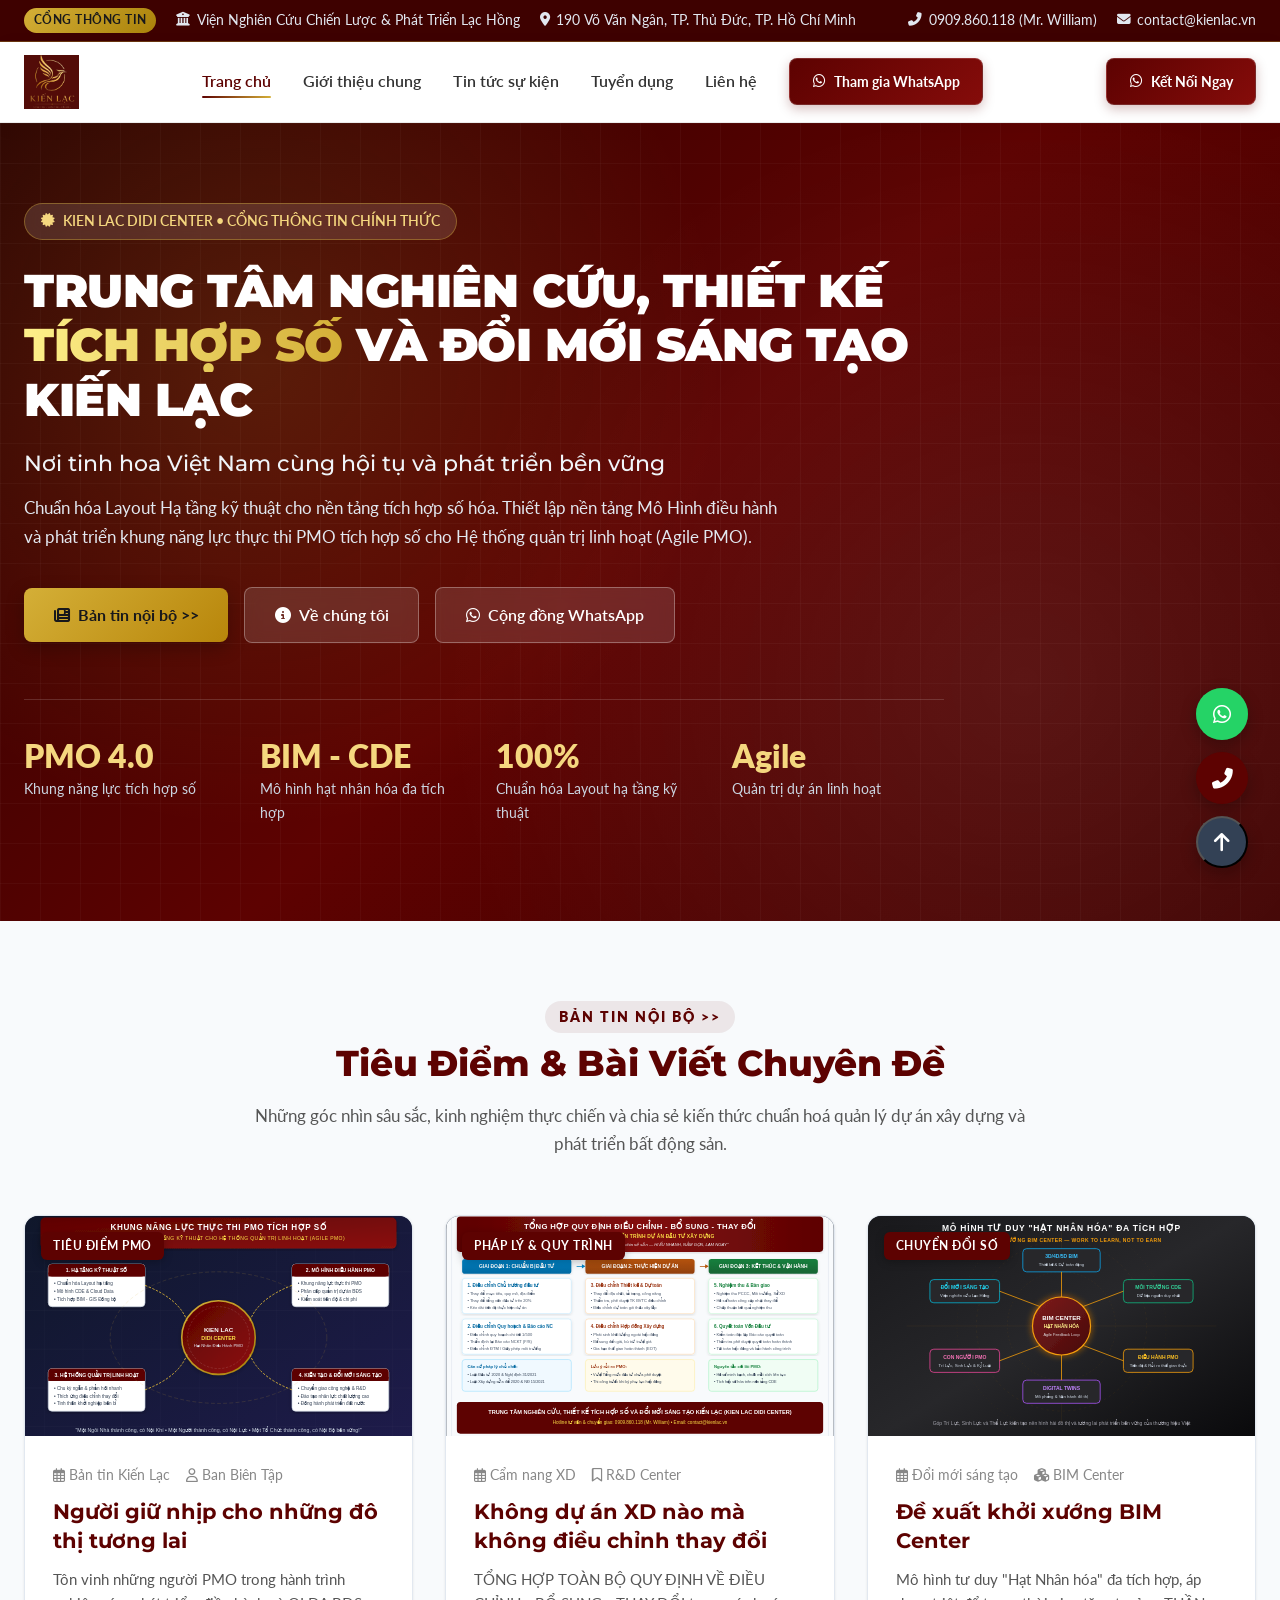
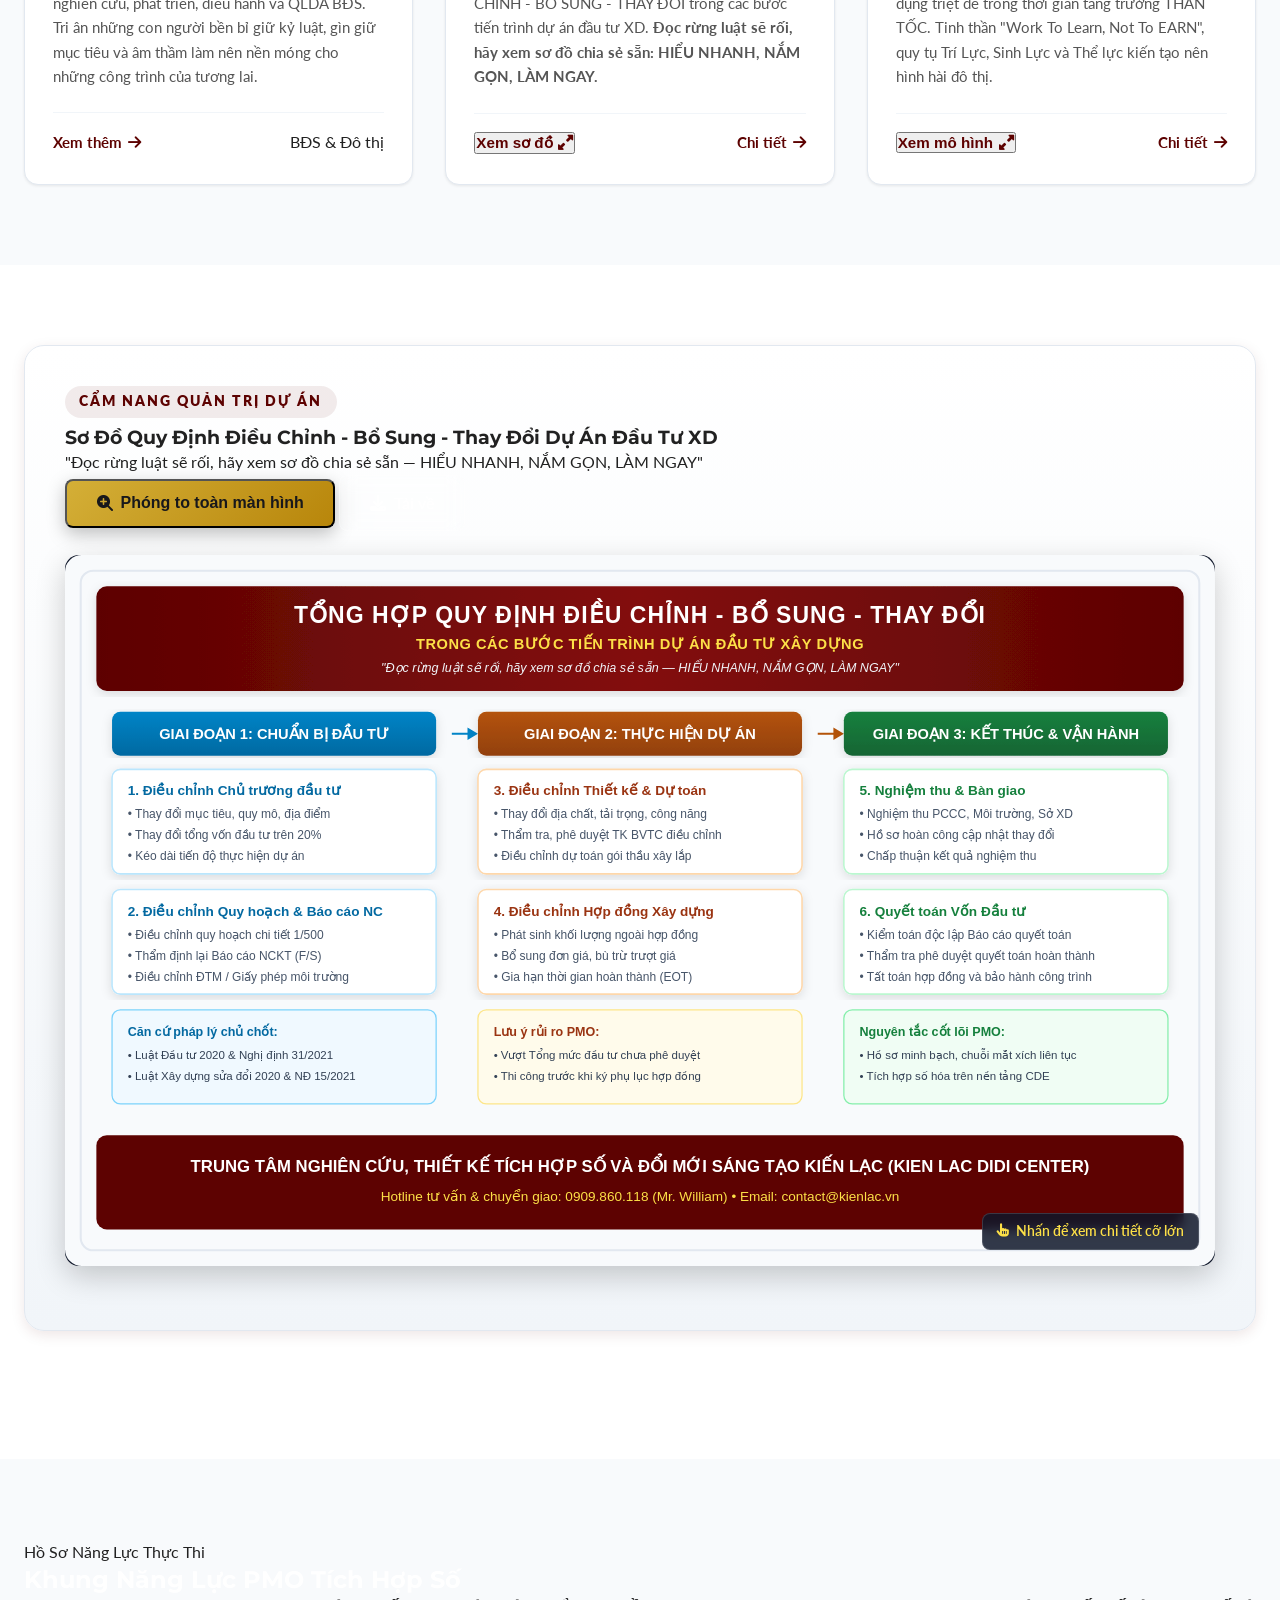
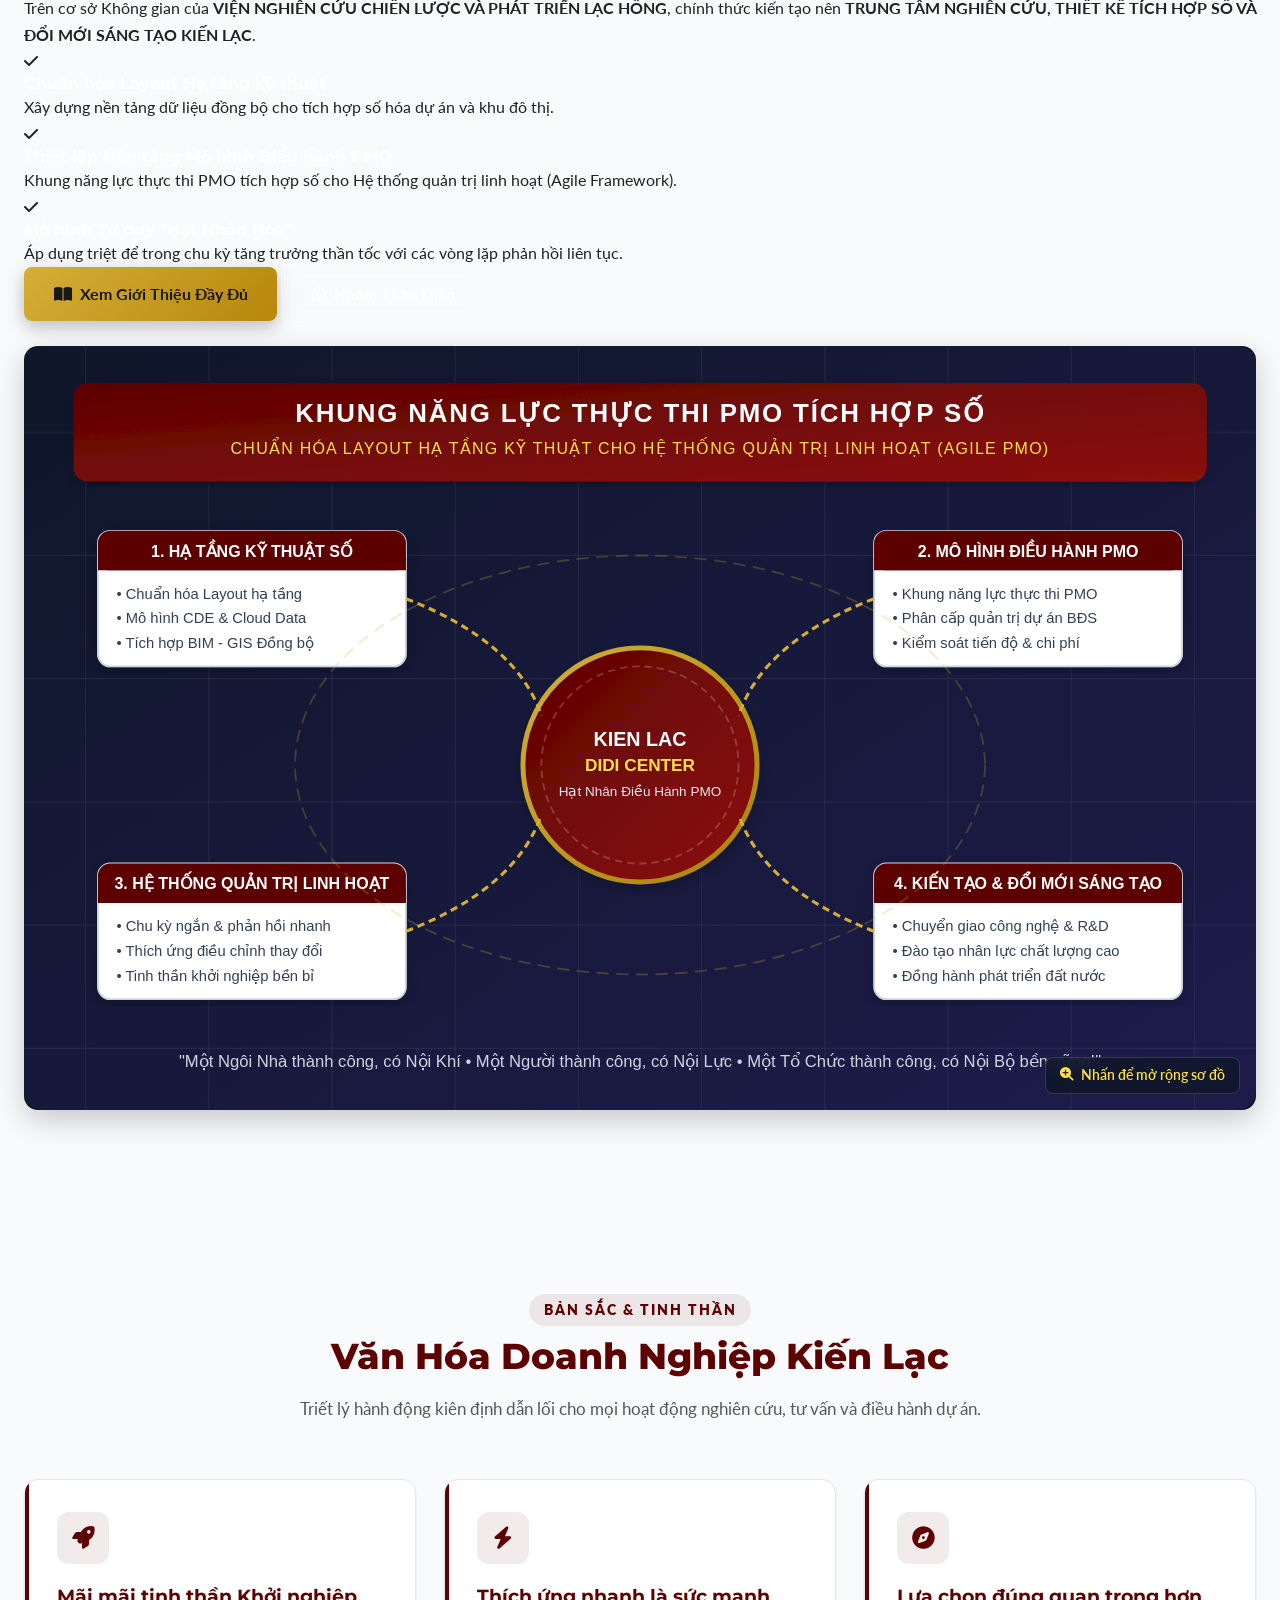
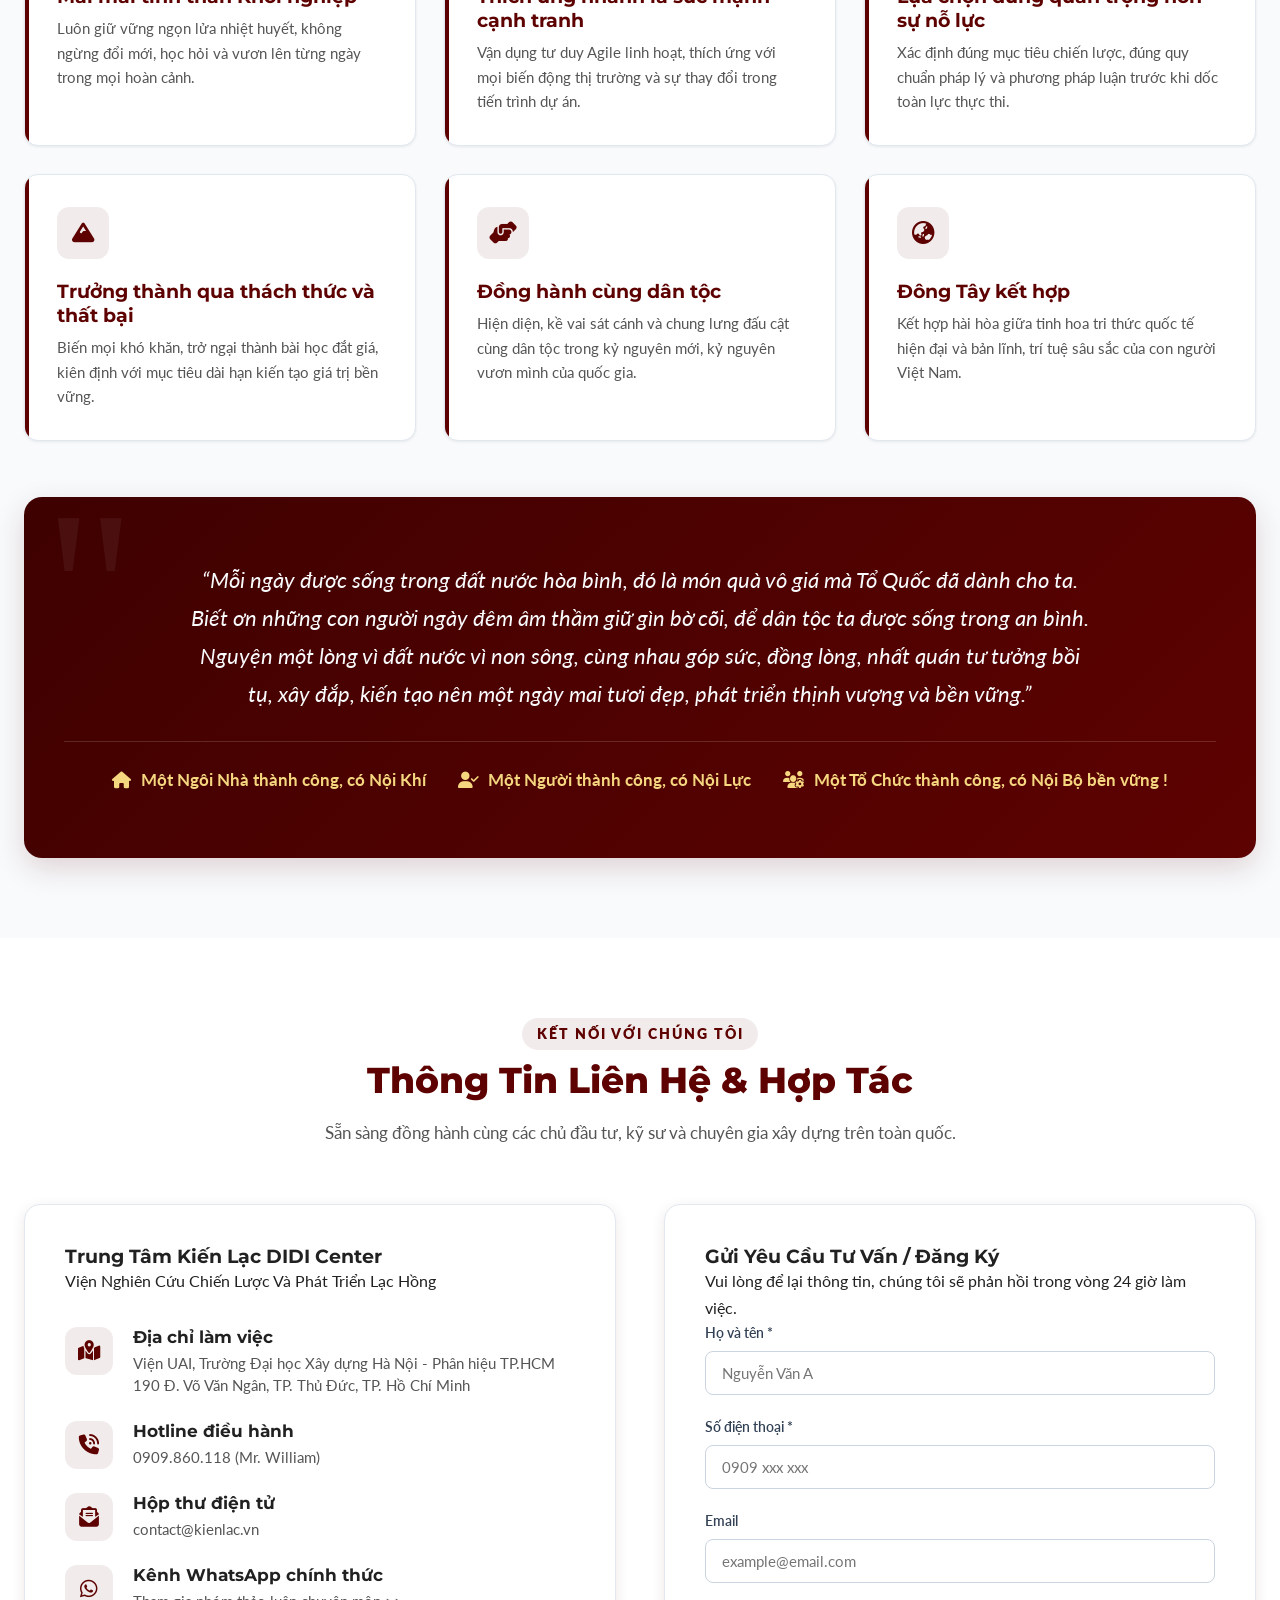
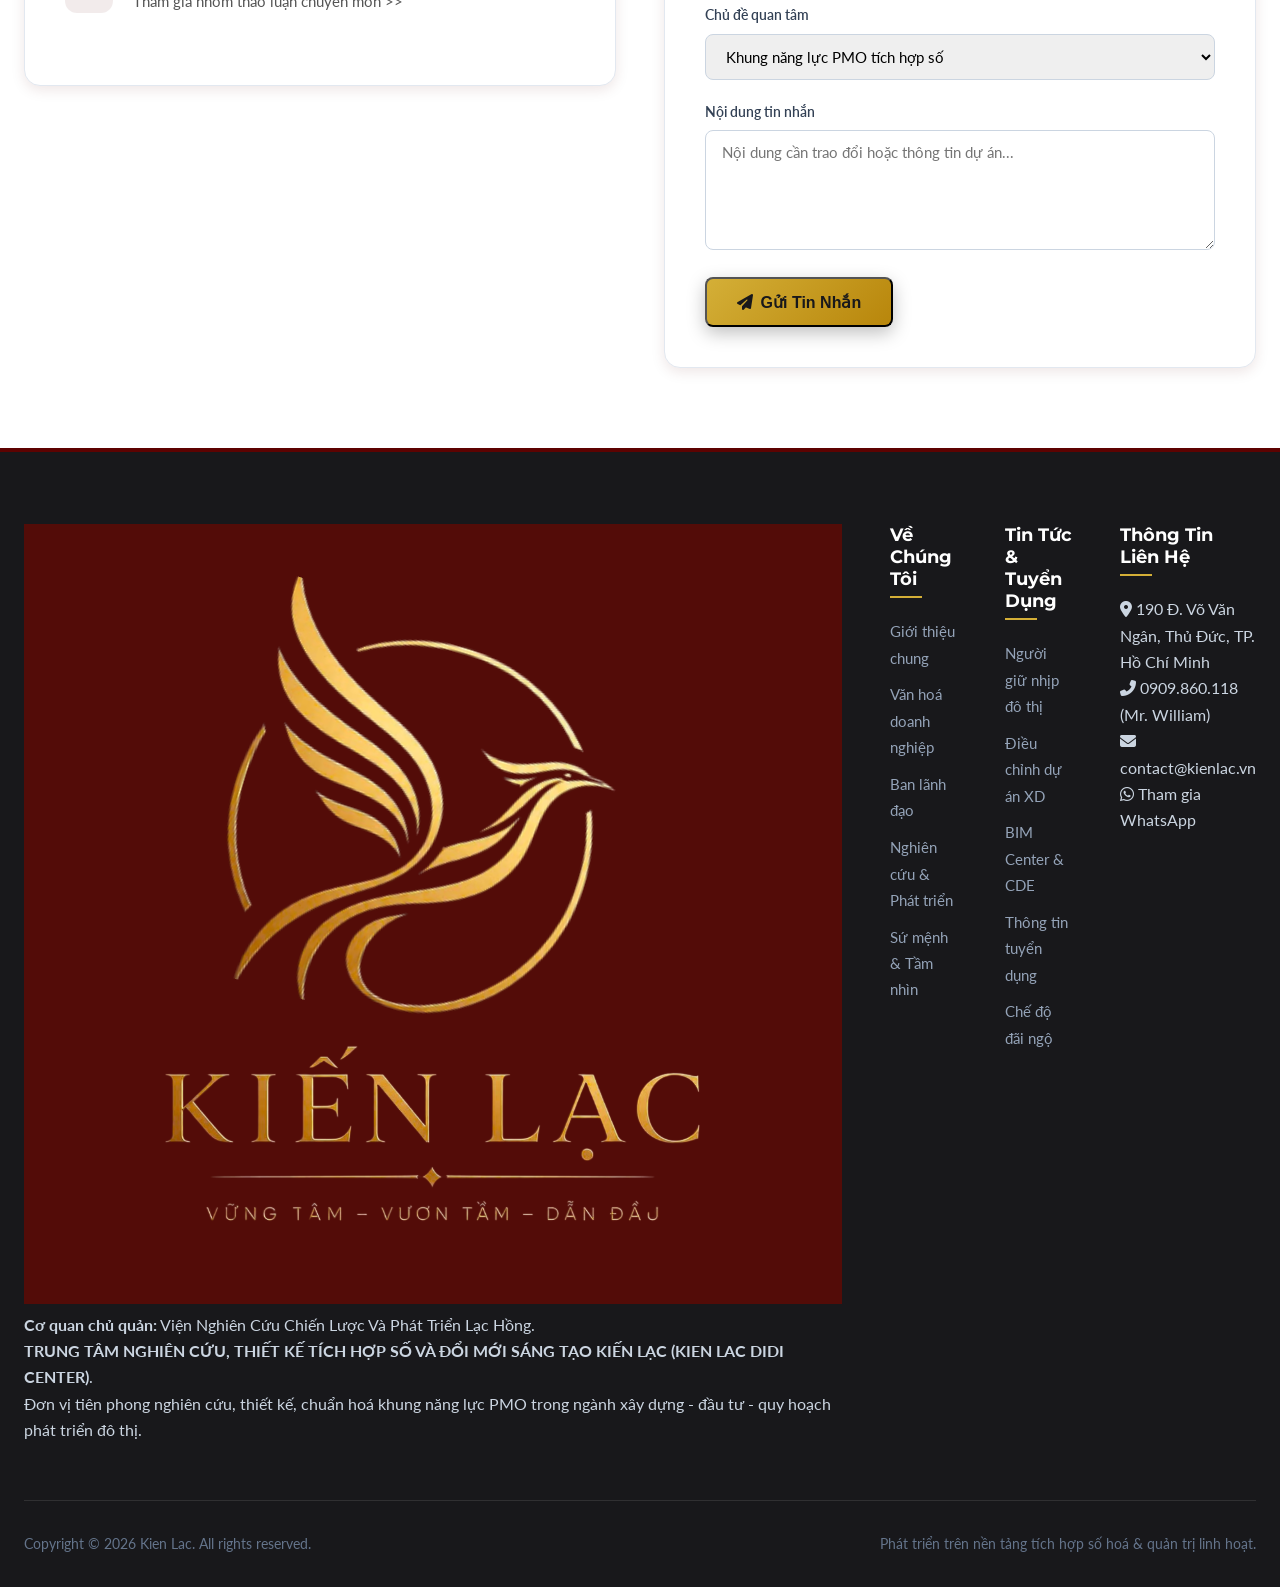
==== commit 04e8f54b: "1" ====
--- a/index.html
+++ b/index.html
@@ -1,4 +1,4 @@
-<!DOCTYPE html>
+﻿<!DOCTYPE html>
 <html lang="vi">
 <head>
   <meta charset="UTF-8">
@@ -12,7 +12,7 @@
   <meta property="og:url" content="https://web.kienlac.vn/">
 
   <!-- Favicon -->
-  <link rel="icon" type="image/svg+xml" href="assets/svg/logo.svg">
+  <link rel="icon" type="image/png" href="assets/images/[Favicon]KienLac.png">
 
   <!-- Tailwind CSS & FontAwesome -->
   <script src="https://cdn.tailwindcss.com"></script>
@@ -54,7 +54,7 @@
   <header class="site-header">
     <div class="container header-inner">
       <a href="index.html" class="site-brand">
-        <img src="assets/svg/logo.svg" alt="Kiến Lạc DIDI Center Logo">
+        <img src="assets/images/KienLac-Logo3.png" alt="Kiến Lạc DIDI Center Logo" class="h-12 w-auto object-contain">
       </a>
 
       <!-- Desktop Nav -->
@@ -512,7 +512,7 @@
       <div class="footer-grid">
         <div class="footer-col">
           <div class="flex items-center gap-3 mb-4">
-            <img src="assets/svg/logo.svg" alt="Kiến Lạc Logo" class="h-12 w-auto bg-white p-1 rounded">
+            <img src="assets/images/[Icon]KienLac.png" alt="Kiến Lạc Logo" class="h-14 w-auto object-contain bg-white p-1 rounded">
           </div>
           <p class="text-slate-300 text-sm mb-4 leading-relaxed">
             <strong>Cơ quan chủ quản:</strong> Viện Nghiên Cứu Chiến Lược Và Phát Triển Lạc Hồng.<br>
--- a/css/style.css
+++ b/css/style.css
@@ -47,9 +47,23 @@
 /* Typography Enhancements */
 h1, h2, h3, h4, h5, h6 {
   font-family: 'Montserrat', 'Lato', sans-serif;
+  font-weight: 700;
+  line-height: 1.25;
+}
+
+/* Default heading color with zero-specificity so utility classes like text-white always win */
+:where(h1, h2, h3, h4, h5, h6) {
   color: var(--text-main);
-  font-weight: 700;
-  line-height: 1.25;
+}
+
+/* Explicit light heading rules for dark backgrounds */
+.text-white :where(h1, h2, h3, h4, h5, h6),
+.text-white:where(h1, h2, h3, h4, h5, h6),
+.hero-section :where(h1, h2, h3, h4, h5, h6),
+.page-banner :where(h1, h2, h3, h4, h5, h6),
+.philosophy-banner :where(h1, h2, h3, h4, h5, h6),
+.site-footer :where(h1, h2, h3, h4, h5, h6) {
+  color: #ffffff;
 }
 
 a {
@@ -385,6 +399,156 @@
   font-size: 0.9rem;
   color: #cbd5e1;
   font-weight: 400;
+}
+
+/* Page Header Banner (Subpages) */
+.page-banner {
+  position: relative;
+  background: linear-gradient(135deg, #2b0201 0%, #5d0201 50%, #3e0100 100%);
+  color: #ffffff;
+  padding: 4.5rem 0 5rem;
+  text-align: center;
+  overflow: hidden;
+  border-bottom: 2px solid rgba(212, 175, 55, 0.35);
+  box-shadow: 0 10px 30px rgba(0, 0, 0, 0.2);
+}
+
+.page-banner::before {
+  content: '';
+  position: absolute;
+  inset: 0;
+  background-image: 
+    radial-gradient(ellipse at 50% 20%, rgba(212, 175, 55, 0.22) 0%, transparent 65%),
+    radial-gradient(circle at 15% 80%, rgba(255, 255, 255, 0.05) 0%, transparent 40%),
+    radial-gradient(circle at 85% 80%, rgba(255, 255, 255, 0.05) 0%, transparent 40%),
+    linear-gradient(rgba(255, 255, 255, 0.035) 1px, transparent 1px),
+    linear-gradient(90deg, rgba(255, 255, 255, 0.035) 1px, transparent 1px);
+  background-size: 100% 100%, 100% 100%, 100% 100%, 36px 36px, 36px 36px;
+  pointer-events: none;
+}
+
+.page-banner-badge {
+  display: inline-flex;
+  align-items: center;
+  gap: 0.5rem;
+  background: rgba(212, 175, 55, 0.18);
+  border: 1px solid rgba(212, 175, 55, 0.6);
+  color: #fef08a !important;
+  font-size: 0.82rem;
+  font-weight: 700;
+  padding: 0.4rem 1.25rem;
+  border-radius: 9999px;
+  text-transform: uppercase;
+  letter-spacing: 2px;
+  backdrop-filter: blur(8px);
+  margin-bottom: 1.25rem;
+  box-shadow: 0 4px 12px rgba(0, 0, 0, 0.25);
+}
+
+.page-banner-title {
+  font-size: 3rem;
+  font-weight: 900;
+  color: #ffffff !important;
+  letter-spacing: 2px;
+  margin-bottom: 1rem;
+  text-shadow: 0 3px 14px rgba(0, 0, 0, 0.65);
+  line-height: 1.2;
+}
+
+.page-banner-subtitle {
+  font-size: 1.15rem;
+  font-weight: 700;
+  color: #fef08a !important;
+  letter-spacing: 1px;
+  margin-bottom: 0.85rem;
+  text-transform: uppercase;
+  text-shadow: 0 2px 8px rgba(0, 0, 0, 0.4);
+}
+
+.page-banner-desc {
+  font-size: 1.1rem;
+  color: #f8fafc !important;
+  max-width: 820px;
+  margin: 0 auto;
+  line-height: 1.7;
+  font-weight: 400;
+  text-shadow: 0 1px 6px rgba(0, 0, 0, 0.5);
+}
+
+/* Breadcrumbs bar */
+.breadcrumb-bar {
+  background: #ffffff;
+  border-bottom: 1px solid #e2e8f0;
+  padding: 0.85rem 0;
+  font-size: 0.9rem;
+  color: #64748b;
+}
+
+.breadcrumb-list {
+  display: flex;
+  align-items: center;
+  gap: 0.5rem;
+  list-style: none;
+  flex-wrap: wrap;
+}
+
+.breadcrumb-item a {
+  color: var(--primary);
+  font-weight: 600;
+}
+
+.breadcrumb-item a:hover {
+  color: #8b1513;
+  text-decoration: underline;
+}
+
+.breadcrumb-separator {
+  color: #94a3b8;
+}
+
+.breadcrumb-item.active {
+  color: #0f172a;
+  font-weight: 700;
+}
+
+/* Executive Highlight Quote Card */
+.quote-executive-card {
+  background: linear-gradient(135deg, #fffbf2 0%, #fff5f5 100%);
+  border: 1.5px solid #fed7aa;
+  border-left: 6px solid #5d0201;
+  border-radius: 12px;
+  padding: 1.75rem 2rem;
+  box-shadow: 0 4px 16px rgba(93, 2, 1, 0.08);
+}
+
+.quote-executive-title {
+  color: #5d0201;
+  font-weight: 800;
+  font-size: 1.15rem;
+  display: flex;
+  align-items: center;
+  gap: 0.5rem;
+  margin-bottom: 0.75rem;
+  letter-spacing: 0.5px;
+}
+
+.quote-executive-body {
+  color: #1e293b;
+  font-size: 1.05rem;
+  font-style: italic;
+  line-height: 1.75;
+}
+
+/* Value Cards Enhancements */
+.value-card-number {
+  display: inline-block;
+  font-weight: 800;
+  font-size: 0.8rem;
+  padding: 0.2rem 0.65rem;
+  border-radius: 6px;
+  text-transform: uppercase;
+  letter-spacing: 0.5px;
+  margin-bottom: 0.75rem;
 }
 
 /* Sections Global */
